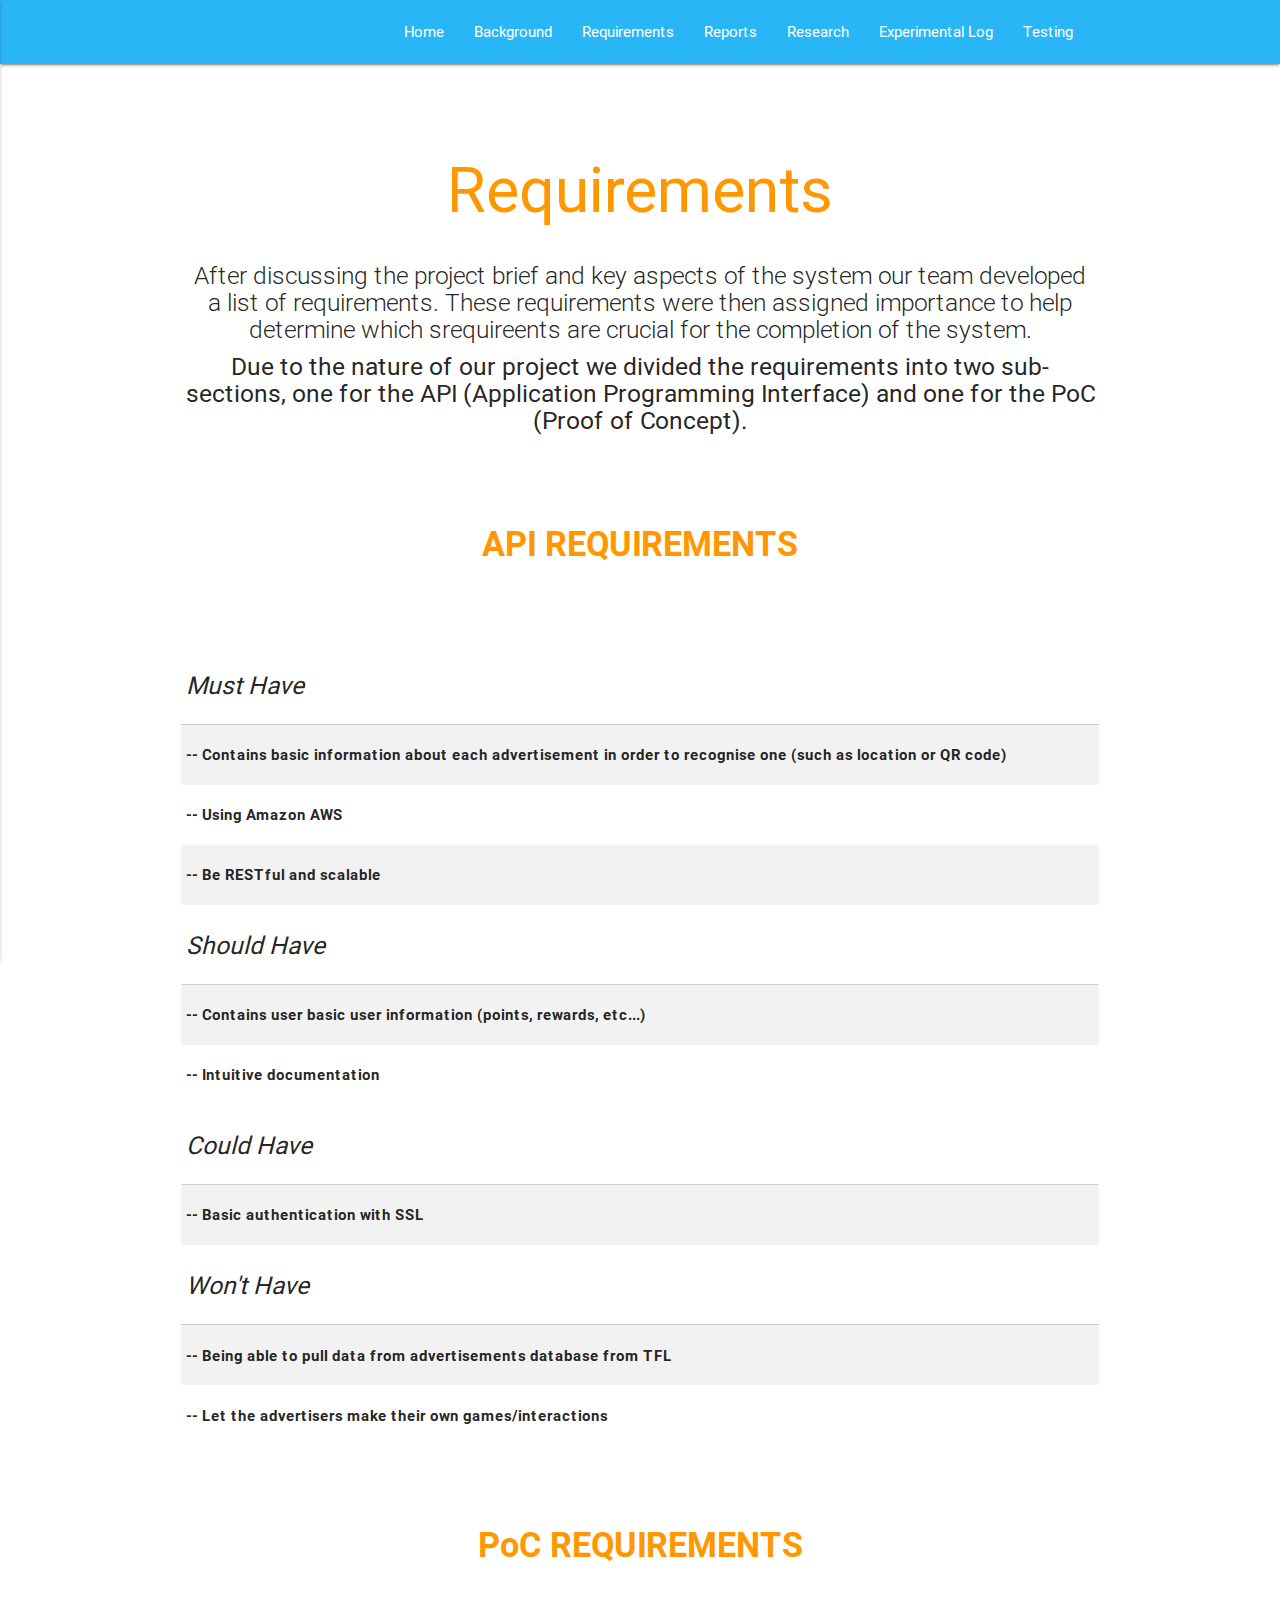
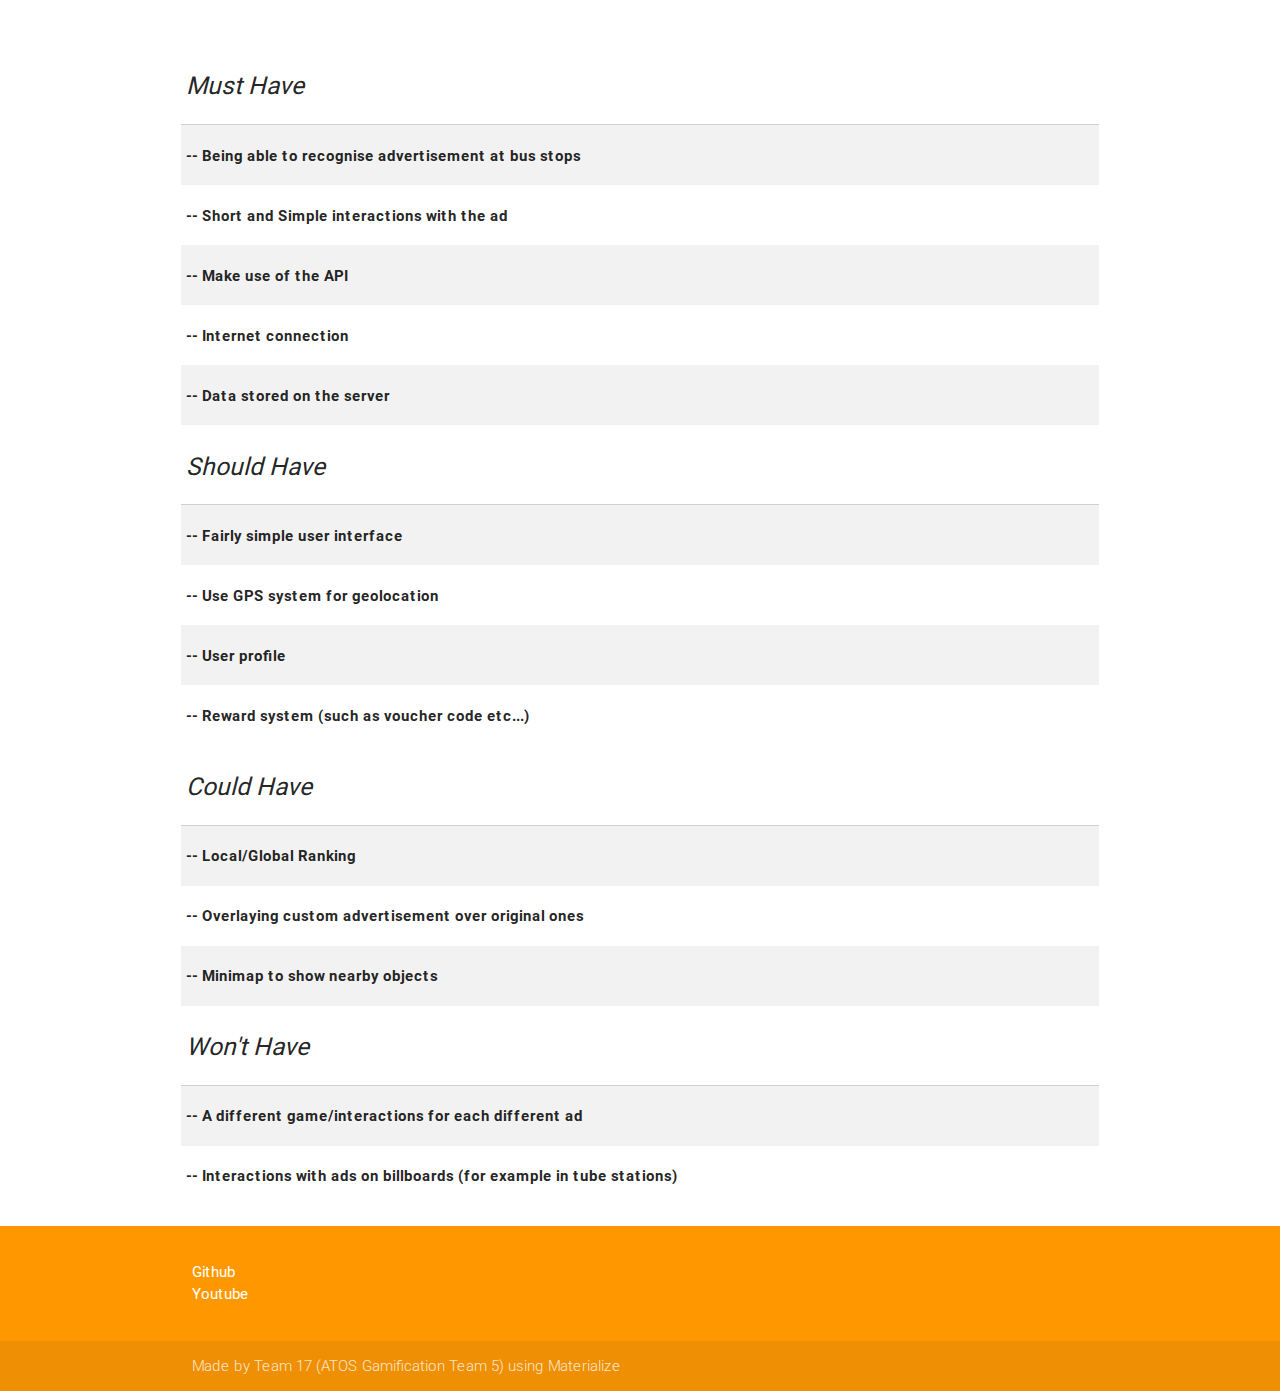
==== requirements.html @ 94d9b66a "First commit" ====
<!DOCTYPE html>
<html lang="en">
<head>
  <meta http-equiv="Content-Type" content="text/html; charset=UTF-8"/>
  <meta name="viewport" content="width=device-width, initial-scale=1, maximum-scale=1.0"/>
  <title>ATOS Gamification Project - Team 17</title>

  <!-- CSS  -->
  <link href="https://fonts.googleapis.com/icon?family=Material+Icons" rel="stylesheet">
  <link href="css/materialize.css" type="text/css" rel="stylesheet" media="screen,projection"/>
  <link href="css/style.css" type="text/css" rel="stylesheet" media="screen,projection"/>
</head>
<body>
  <nav class="light-blue lighten-1" role="navigation">
    <div class="nav-wrapper container"><a id="logo-container" href="#" class="brand-logo"></a>

      <ul class="right hide-on-med-and-down">
        <li><a href="testing.html">Testing</a></li>
      </ul>

      <ul id="nav-mobile" class="side-nav">
        <li><a href="testing.html">Testing</a></li>
      </ul>

      <ul class="right hide-on-med-and-down">
        <li><a href="log.html">Experimental Log</a></li>
      </ul>

      <ul id="nav-mobile" class="side-nav">
        <li><a href="log.html">Experimental Log</a></li>
      </ul>

      <ul class="right hide-on-med-and-down">
        <li><a href="research.html">Research</a></li>
      </ul>

      <ul id="nav-mobile" class="side-nav">
        <li><a href="research.html">Research</a></li>
      </ul>

       <ul class="right hide-on-med-and-down">
        <li><a href="reports.html">Reports</a></li>
      </ul>

      <ul id="nav-mobile" class="side-nav">
        <li><a href="reports.html">Reports</a></li>
      </ul>

      <ul class="right hide-on-med-and-down">
        <li><a href="requirements.html">Requirements</a></li>
      </ul>

      <ul id="nav-mobile" class="side-nav">
        <li><a href="requirements.html">Requirements</a></li>
      </ul>

      <ul class="right hide-on-med-and-down">
        <li><a href="background.html">Background</a></li>
      </ul>

      <ul id="nav-mobile" class="side-nav">
        <li><a href="background.html">Background</a></li>
      </ul>

       <ul class="right hide-on-med-and-down">
        <li><a href="index.html">Home</a></li>
      </ul>

      <ul id="nav-mobile" class="side-nav">
        <li><a href="index.html">Home</a></li>
      </ul>

      <a href="#" data-activates="nav-mobile" class="button-collapse"><i class="material-icons">menu</i></a>
    </div>
  </nav>


  <div class="section no-pad-bot" id="index-banner">
    <div class="container">
      <br><br>
      <h1 class="header center orange-text">Requirements</h1>
      <div class="row center">
        <h5 class="header col s12 light">After discussing the project brief and key aspects of the system our team developed a list of requirements. These requirements were then assigned importance to help determine which srequireents are crucial for the completion of the system.</h5>
        <br>
        <h5>Due to the nature of our project we divided the requirements into two sub-sections, one for the API (Application Programming Interface) and one for the PoC (Proof of Concept).</h5>
      </div>
      <br><br>


    <div class="row">
      <div class="col s12 header center orange-text"><span class="flow-text"><h4><b>API REQUIREMENTS</b></h4></span></div>
      <table class="striped">
        <thead>
          <tr>
              <th data-field="must"><h5><i>Must Have</i></h5></th>
          </tr>
        </thead>

        <tbody>

          <tr>
            <td><h6><b>-- Contains basic information about each advertisement in order to recognise one (such as location or QR code)</b></h6></td>
          </tr>
          <tr>
            <td><h6><b>-- Using Amazon AWS</b></h6></td>
          </tr>
          <tr>
            <td><h6><b>-- Be RESTful and scalable</b></h6></td>
          </tr>
         
        </tbody>
        
        <br><br>
        
        <thead>
          <tr>
              <th data-field="should"><h5><i>Should Have</i></h5></th>
          </tr>
        </thead>

        <tbody>

          <tr>
            <td><h6><b>-- Contains user basic user information (points, rewards, etc...)</b></h6></td>
          </tr>
          <tr>
            <td><h6><b>-- Intuitive documentation</b></h6></td>
          </tr>
         
        </tbody>

        <br><br>

        <thead>
          <tr>
              <th data-field="could"><h5><i>Could Have</i></h5></th>
          </tr>
        </thead>

        <tbody>

          <tr>
            <td><h6><b>-- Basic authentication with SSL</b></h6></td>
          </tr>
         
        </tbody>

        <br><br>

        <thead>
          <tr>
              <th data-field="wont"><h5><i>Won't Have</i></h5></th>
          </tr>
        </thead>

        <tbody>

          <tr>
            <td><h6><b>-- Being able to pull data from advertisements database from TFL</b></h6></td>
          </tr>
          <tr>
            <td><h6><b>-- Let the advertisers make their own games/interactions</b></h6></td>
          </tr>
         
        </tbody>

      </table>
    </div>


    <br><br>

    <div class="row">
      <div class="col s12 header center orange-text"><span class="flow-text"><h4><b>PoC REQUIREMENTS</b></h4></span></div>
      <table class="striped">
        <thead>
          <tr>
              <th data-field="must"><h5><i>Must Have</i></h5></th>
          </tr>
        </thead>

        <tbody>

          <tr>
            <td><h6><b>-- Being able to recognise advertisement at bus stops</b></h6></td>
          </tr>
          <tr>
            <td><h6><b>-- Short and Simple interactions with the ad</b></h6></td>
          </tr>
          <tr>
            <td><h6><b>-- Make use of the API</b></h6></td>
          </tr>
          <tr>
            <td><h6><b>-- Internet connection</b></h6></td>
          </tr>
          <tr>
            <td><h6><b>-- Data stored on the server</b></h6></td>
          </tr>
         
        </tbody>
        
        <br><br>
        
        <thead>
          <tr>
              <th data-field="should"><h5><i>Should Have</i></h5></th>
          </tr>
        </thead>

        <tbody>

          <tr>
            <td><h6><b>-- Fairly simple user interface</b></h6></td>
          </tr>
          <tr>
            <td><h6><b>-- Use GPS system for geolocation</b></h6></td>
          </tr>
          <tr>
            <td><h6><b>-- User profile</b></h6></td>
          </tr>
          <tr>
            <td><h6><b>-- Reward system (such as voucher code etc...)</b></h6></td>
          </tr>
         
        </tbody>

        <br><br>

        <thead>
          <tr>
              <th data-field="could"><h5><i>Could Have</i></h5></th>
          </tr>
        </thead>

        <tbody>

          <tr>
            <td><h6><b>-- Local/Global Ranking</b></h6></td>
          </tr>
          <tr>
            <td><h6><b>-- Overlaying custom advertisement over original ones</b></h6></td>
          </tr>
          <tr>
            <td><h6><b>-- Minimap to show nearby objects</b></h6></td>
          </tr>
         
        </tbody>

        <br><br>

        <thead>
          <tr>
              <th data-field="wont"><h5><i>Won't Have</i></h5></th>
          </tr>
        </thead>

        <tbody>

          <tr>
            <td><h6><b>-- A different game/interactions for each different ad</b></h6></td>
          </tr>
          <tr>
            <td><h6><b>-- Interactions with ads on billboards (for example in tube stations)</b></h6></td>
          </tr>
         
        </tbody>

      </table>
    </div>

    </div>
  </div>

 
 <footer class="page-footer orange">
    <div class="container">
      <div class="row">
        <div class="col l3 s12">
          <ul>
            <li><a class="white-text" href="https://github.com/justinrol/ATOS-Gamification.git">Github</a></li>
            <li><a class="white-text" href="https://www.youtube.com/channel/UCresXhI6er-6QvVIx_49cLQ">Youtube</a></li>
          </ul>
        </div>
      </div>
    </div>
    <div class="footer-copyright">
      <div class="container">
      Made by Team 17 (ATOS Gamification Team 5) using Materialize
      </div>
    </div>
  </footer>


  <!--  Scripts-->
  <script src="https://code.jquery.com/jquery-2.1.1.min.js"></script>
  <script src="js/materialize.js"></script>
  <script src="js/init.js"></script>

  </body>
</html>
---- css/style.css ----
.icon-block {
  padding: 0 15px;
}
.icon-block .material-icons {
	font-size: inherit;
}
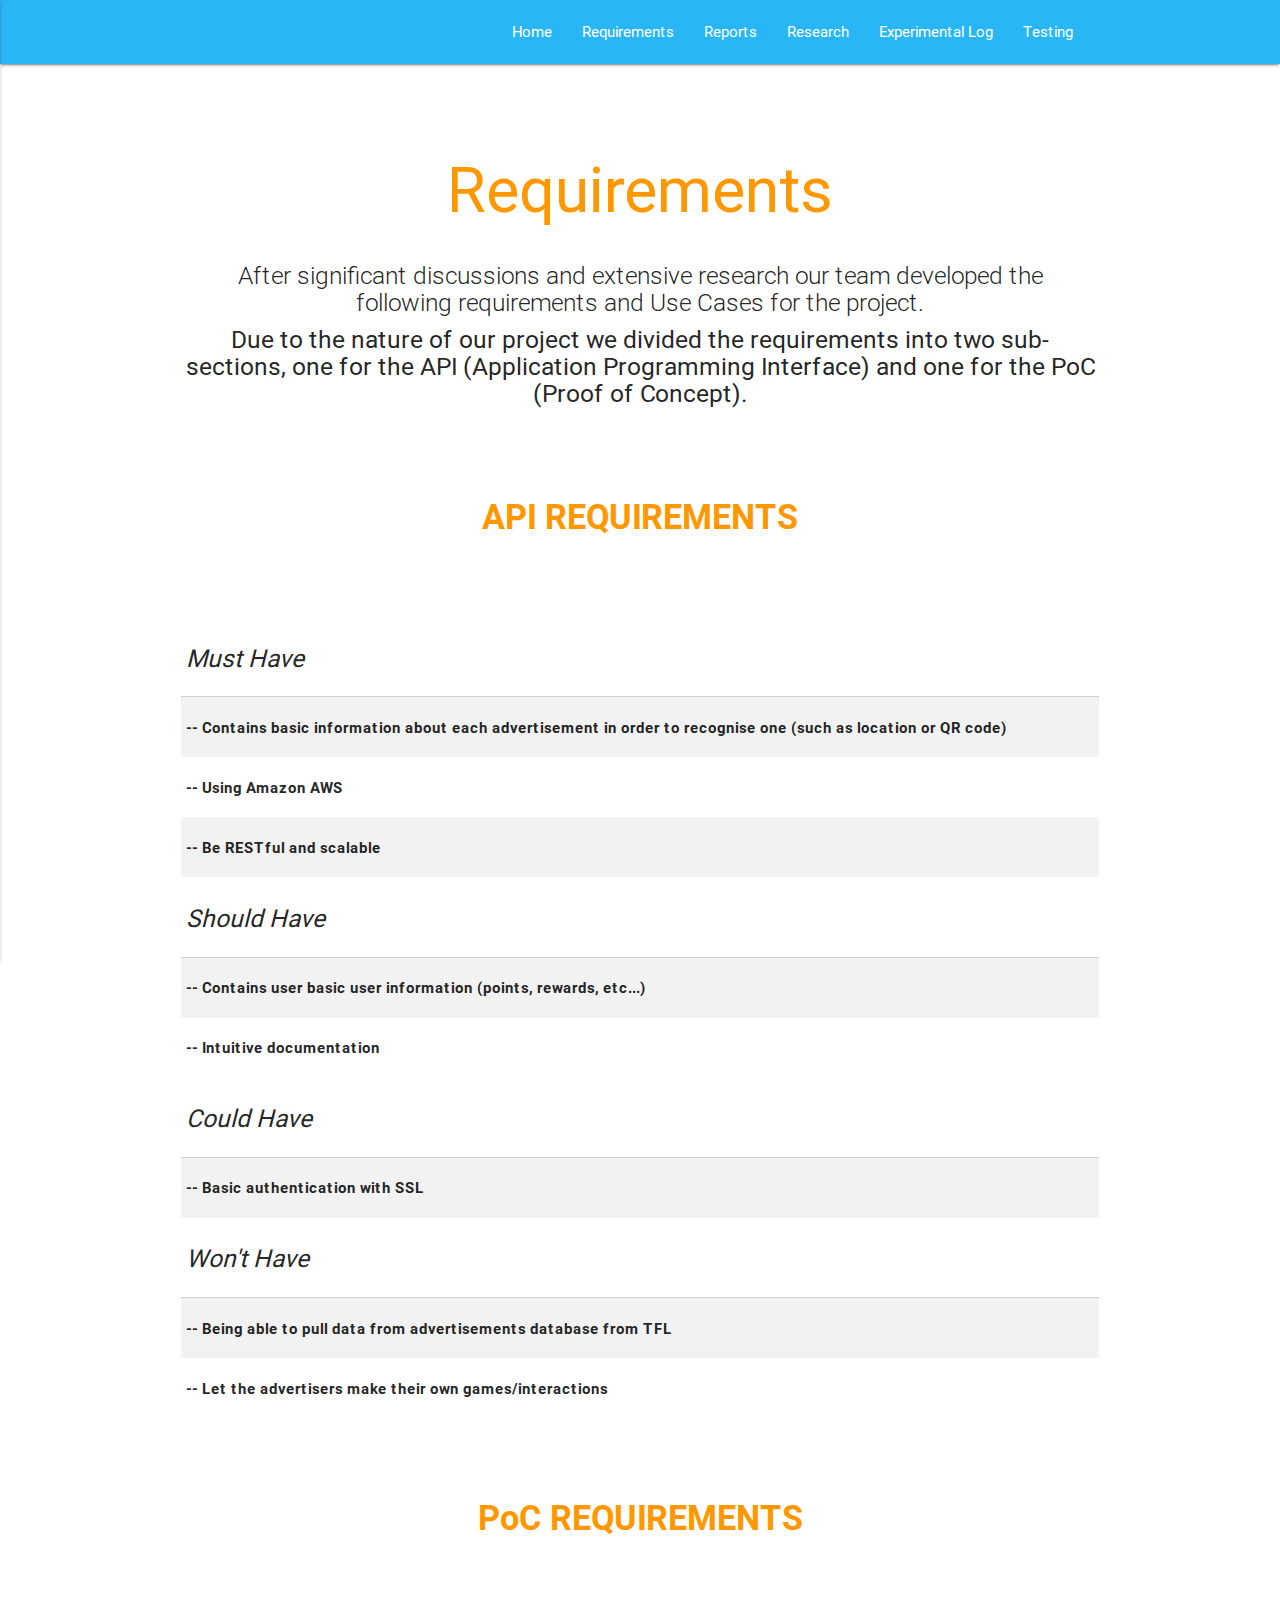
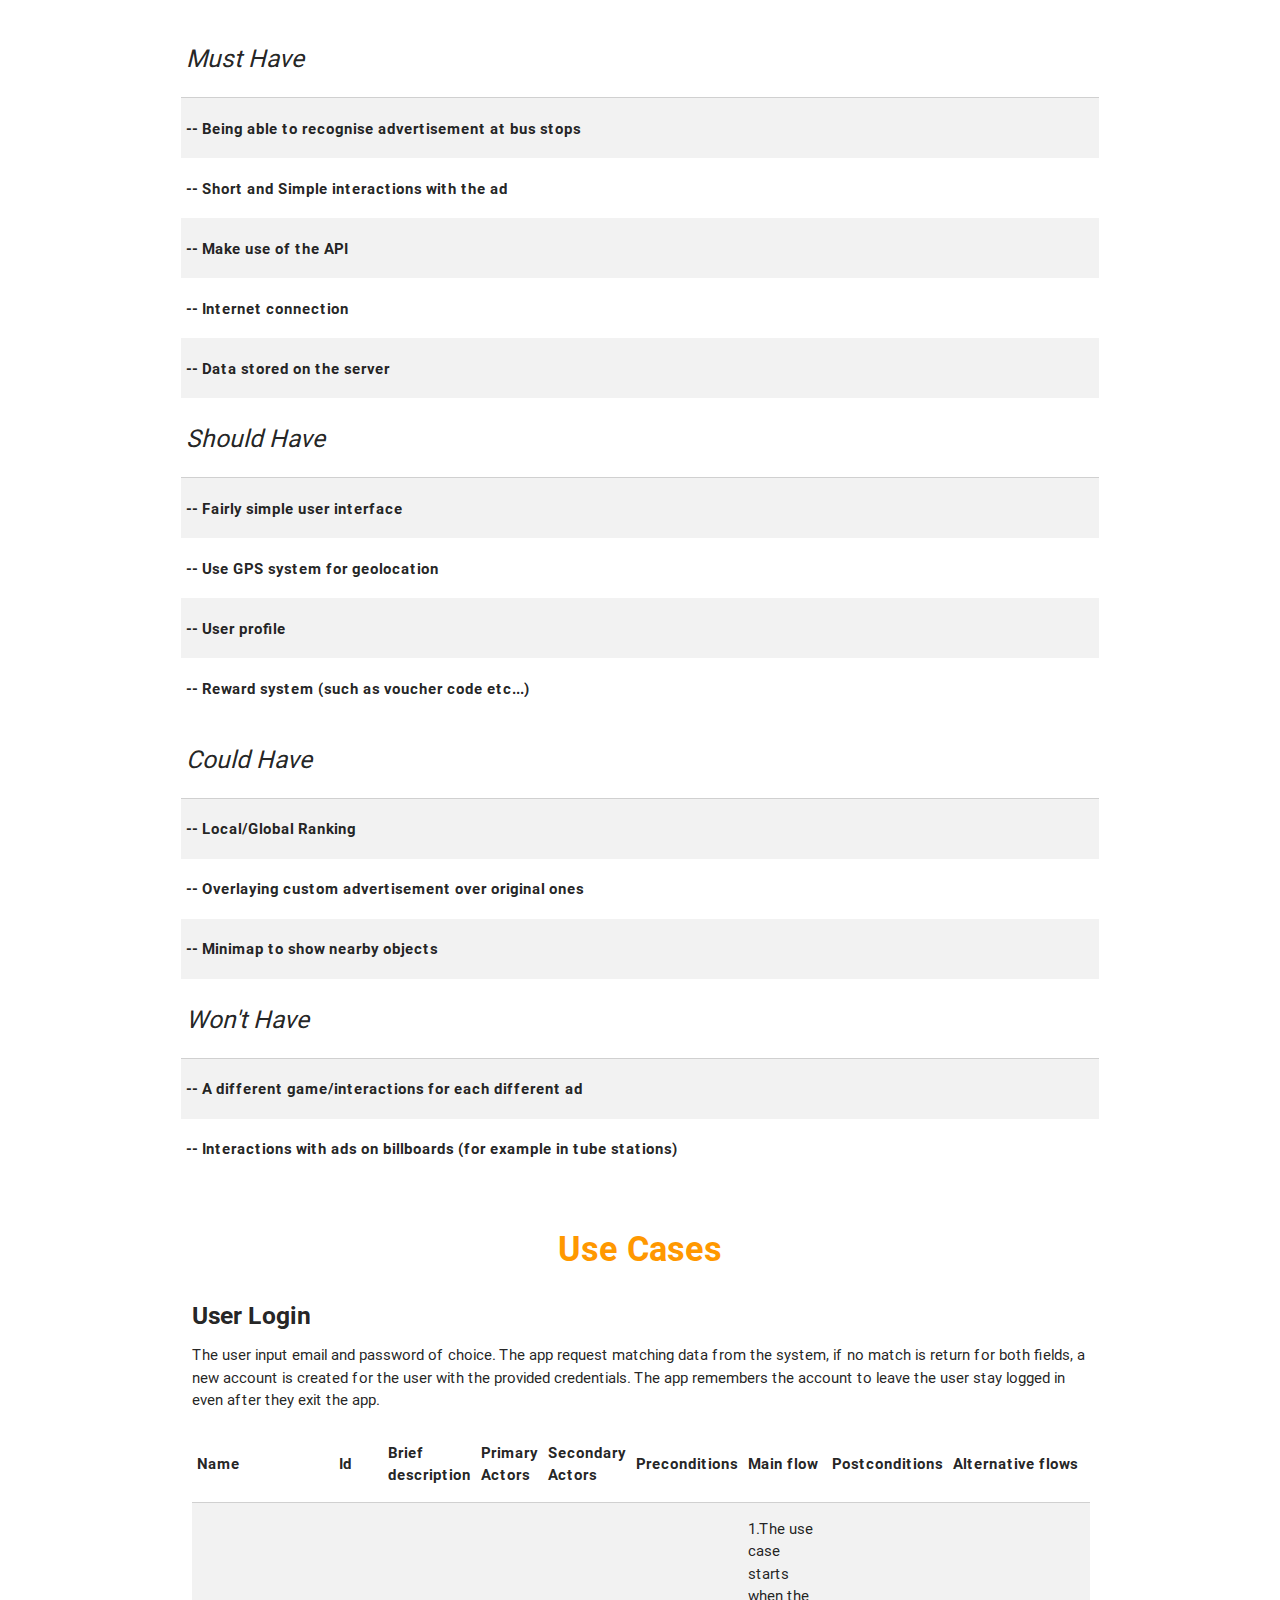
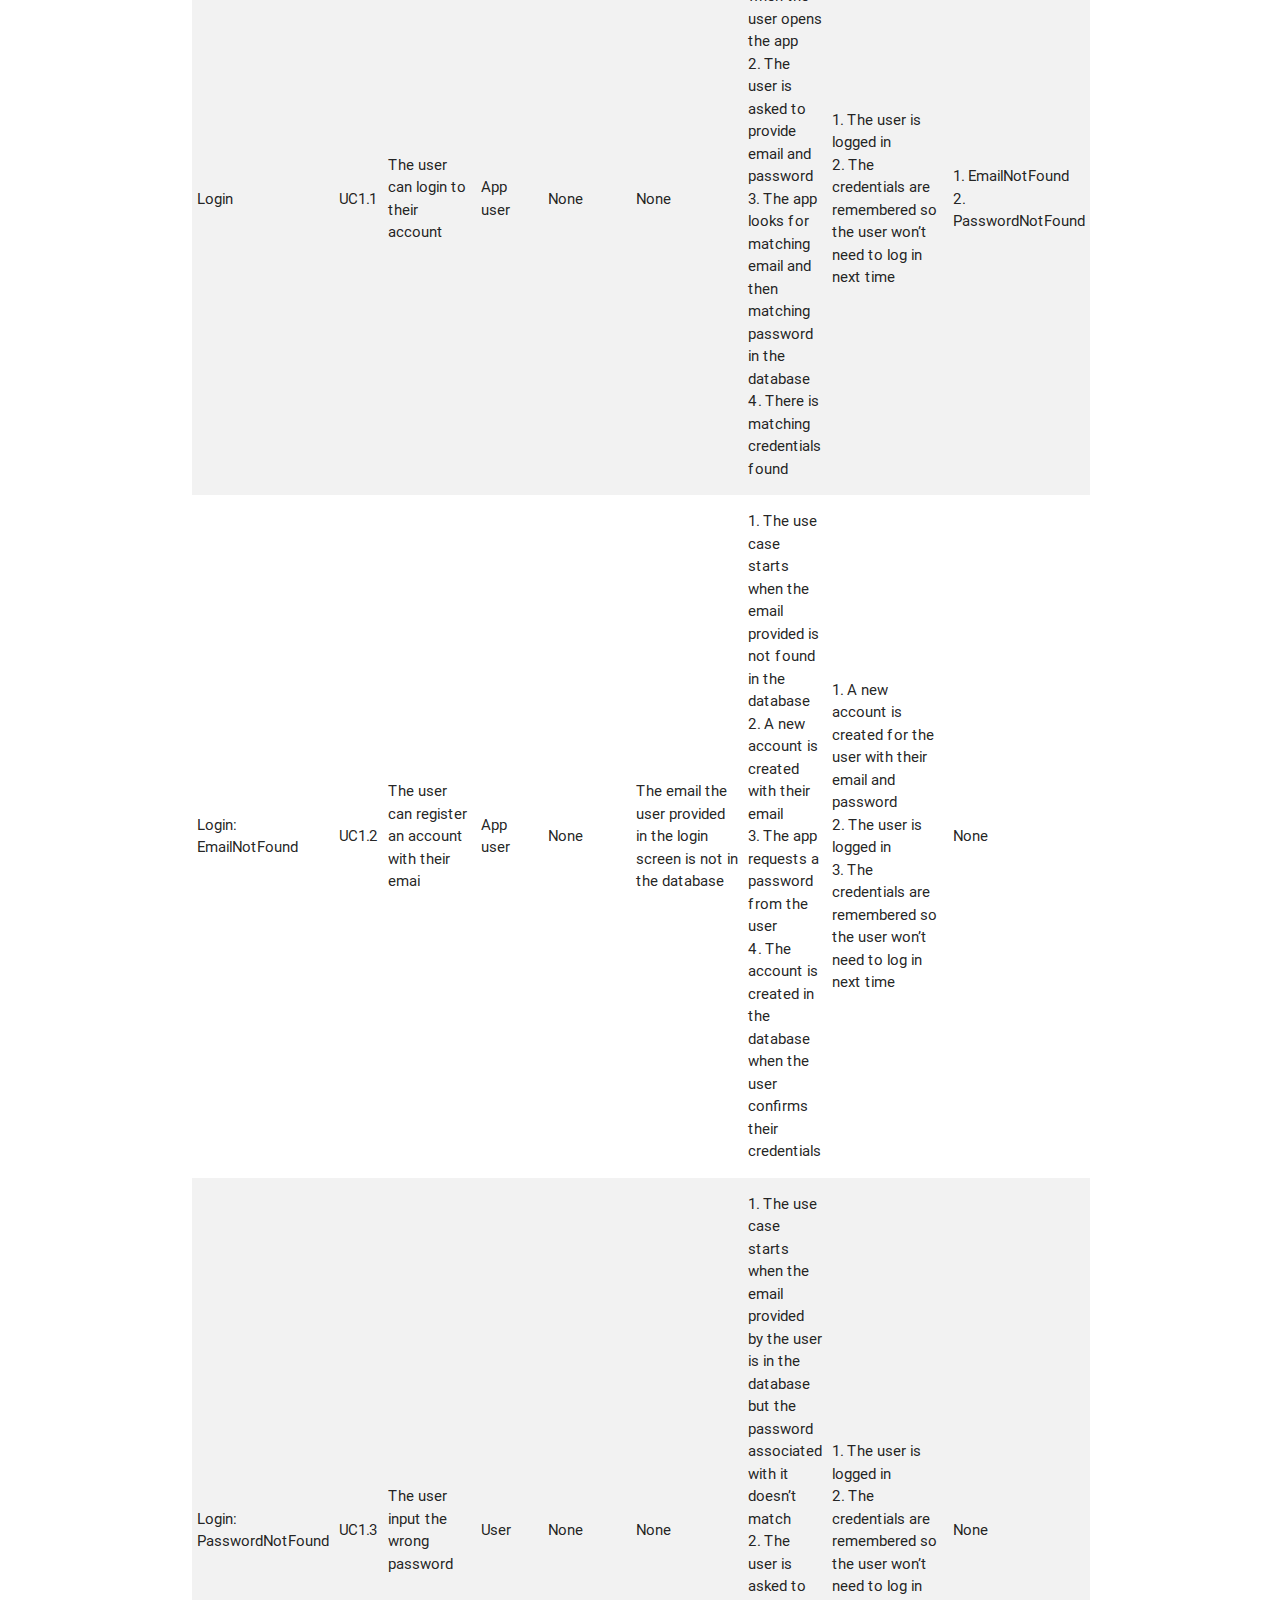
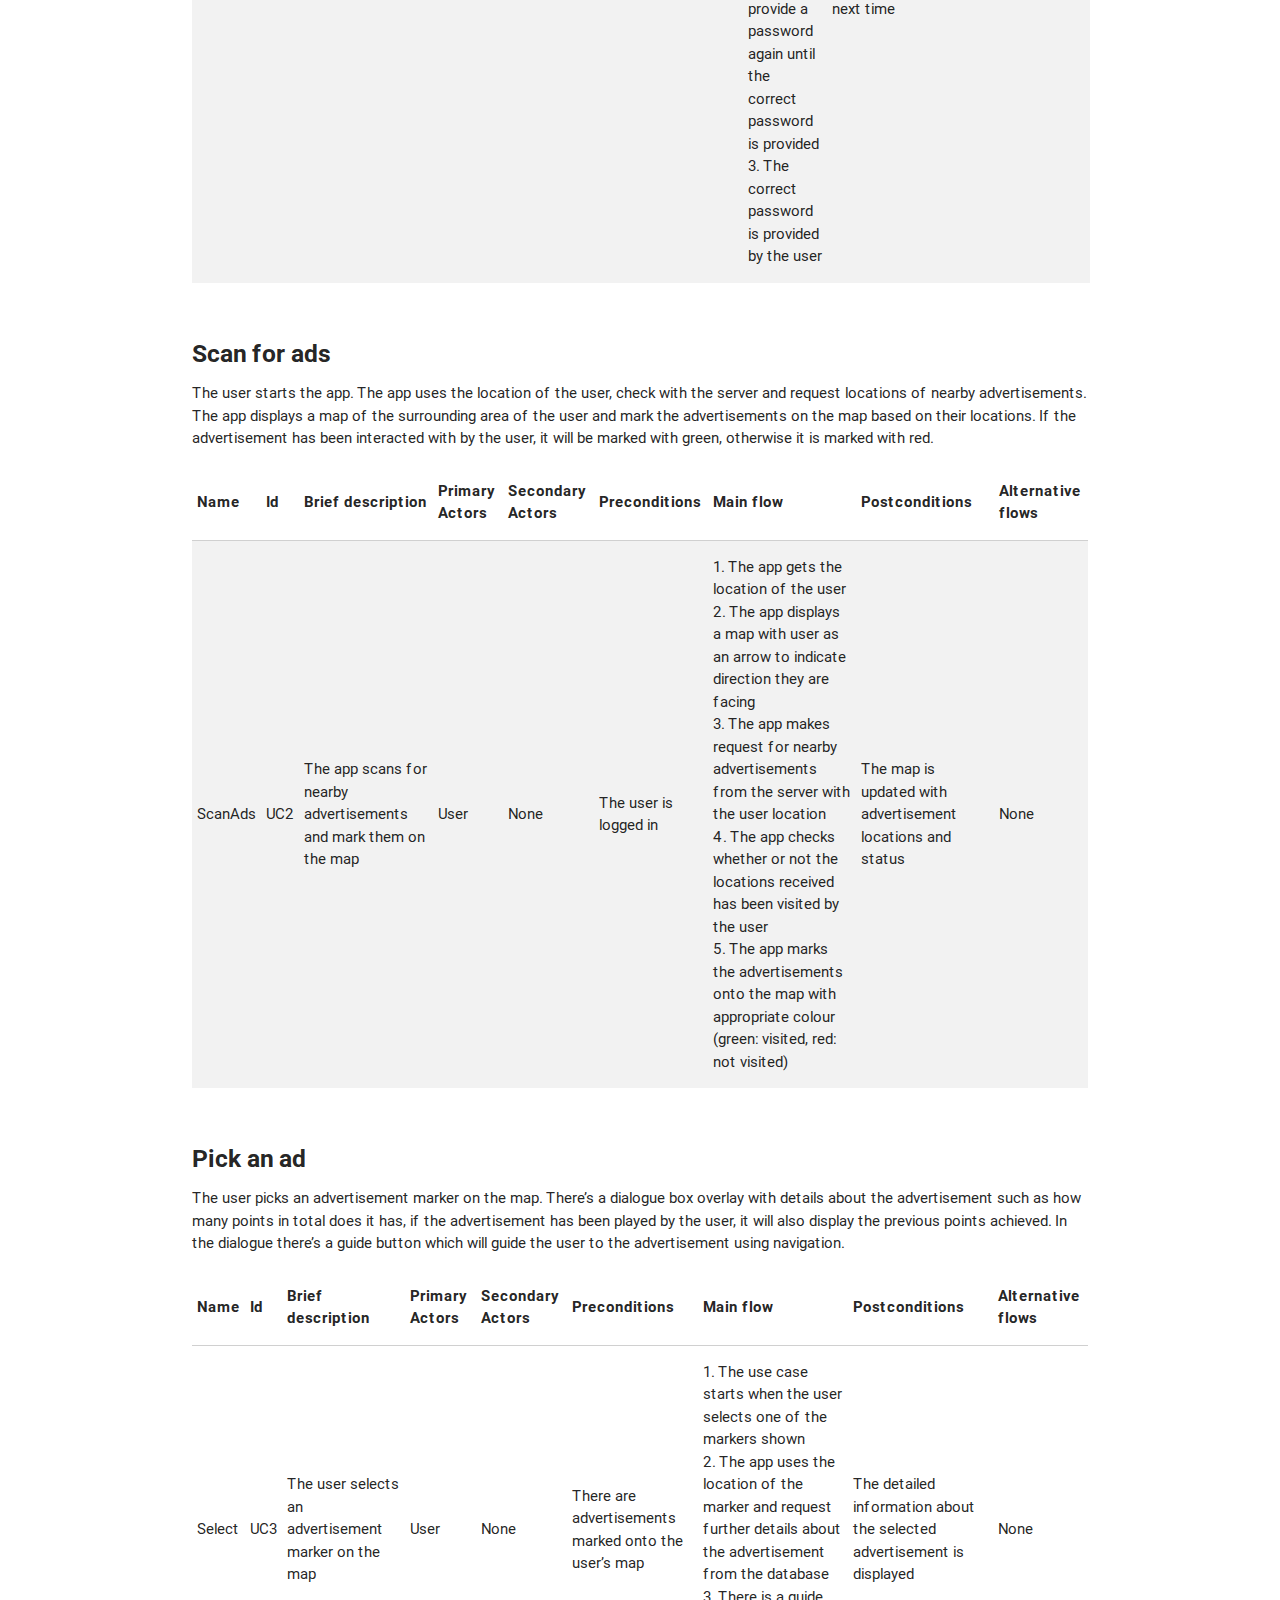
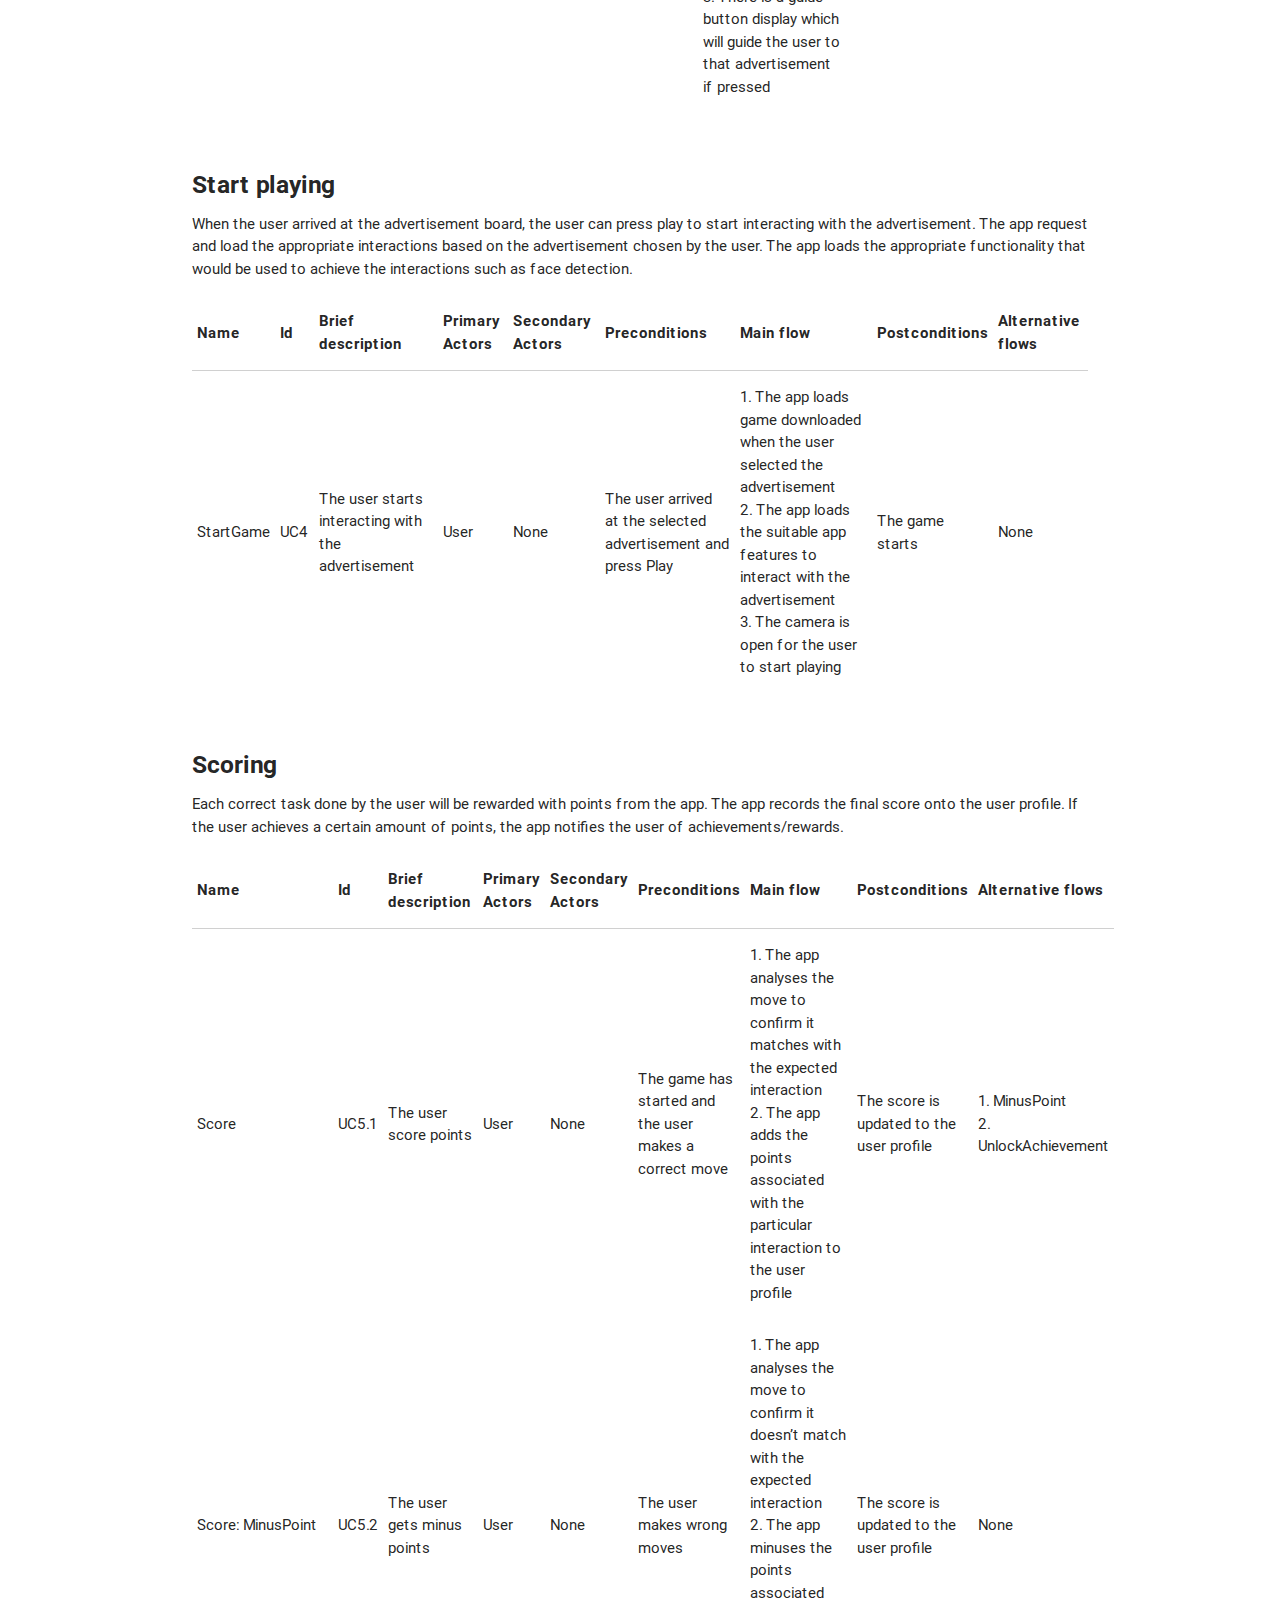
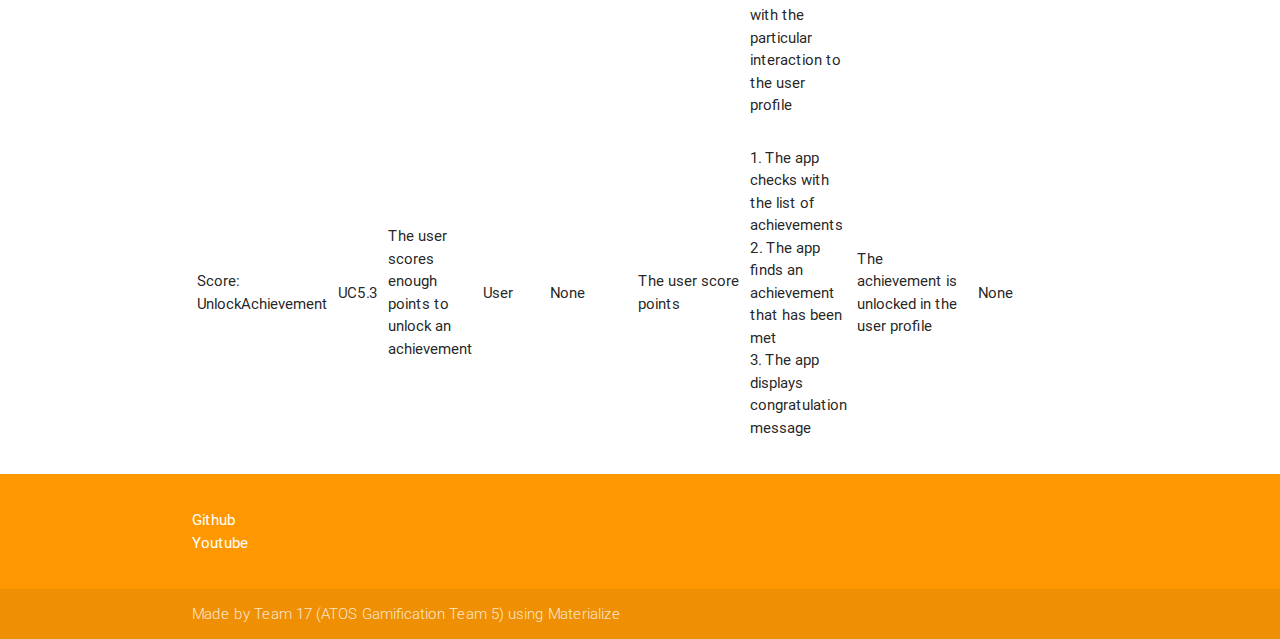
==== commit 3fcc8ca7: "First commit" ====
--- a/requirements.html
+++ b/requirements.html
@@ -54,14 +54,6 @@
         <li><a href="requirements.html">Requirements</a></li>
       </ul>
 
-      <ul class="right hide-on-med-and-down">
-        <li><a href="background.html">Background</a></li>
-      </ul>
-
-      <ul id="nav-mobile" class="side-nav">
-        <li><a href="background.html">Background</a></li>
-      </ul>
-
        <ul class="right hide-on-med-and-down">
         <li><a href="index.html">Home</a></li>
       </ul>
@@ -80,8 +72,8 @@
       <br><br>
       <h1 class="header center orange-text">Requirements</h1>
       <div class="row center">
-        <h5 class="header col s12 light">After discussing the project brief and key aspects of the system our team developed a list of requirements. These requirements were then assigned importance to help determine which srequireents are crucial for the completion of the system.</h5>
-        <br>
+        <h5 class="header col s12 light">After significant discussions and extensive research our team developed the following requirements and Use Cases for the project.</h5>
+        <br><br>
         <h5>Due to the nature of our project we divided the requirements into two sub-sections, one for the API (Application Programming Interface) and one for the PoC (Proof of Concept).</h5>
       </div>
       <br><br>
@@ -267,9 +259,247 @@
 
       </table>
     </div>
-
-    </div>
   </div>
+</div>
+
+<div class="section no-pad-bot" id="index-banner">
+  <div class="container">
+
+    <div class="row">
+      <div class="col s12 header center orange-text"><span class="flow-text"><h4><b>Use Cases</b></h4></span></div>
+
+    </div>
+    <h5><b>User Login</b></h5>
+    <p>The user input email and password of choice. The app request matching data from the system, if no match is return for both fields, a new account is created for the user with the provided credentials. The app remembers the account to leave the user stay logged in even after they exit the app.</P>
+
+      <table class="striped">
+        <thead>
+          <tr>
+            <th data-field="name">Name</th>
+            <th data-field="id">Id</th>
+            <th data-field="description">Brief description</th>
+            <th data-field="actor1">Primary Actors</th>
+            <th data-field="actor2">Secondary Actors</th>
+            <th data-field="precon">Preconditions</th>
+            <th data-field="mainflow">Main flow</th>
+            <th data-field="postcon">Postconditions</th>
+            <th data-field="altflow">Alternative flows</th>
+          </tr>
+        </thead>
+
+        <tbody>
+          
+          <tr>
+            <td>Login</td>
+            <td>UC1.1</td>
+            <td>The user can login to their account</td>
+            <td>App user</td>
+            <td>None</td>
+            <td>None</td>
+            <td>1.The use case starts when the user opens the app <br>2. The user is asked to provide email and password<br>3. The app looks for matching email and then matching password in the database<br>4. There is matching credentials found</td>
+            <td>1. The user is logged in<br>2. The credentials are remembered so the user won’t need to log in next time</td>
+            <td>1. EmailNotFound<br>2. PasswordNotFound</td>
+          </tr>
+          
+          <tr>
+            <td>Login: EmailNotFound</td>
+            <td>UC1.2</td>
+            <td>The user can register an account with their emai</td>
+            <td>App user</td>
+            <td>None</td>
+            <td>The email the user provided in the login screen is not in the database</td>
+            <td>1. The use case starts when the email provided is not found in the database<br>2. A new account is created with their email<br>3. The app requests a password from the user<br>4. The account is created in the database when the user confirms their credentials</td>
+            <td>1. A new account is created for the user with their email and password<br>2. The user is logged in<br>3. The credentials are remembered so the user won’t need to log in next time</td>
+            <td>None</td>
+          </tr>
+          
+          <tr>
+            <td>Login: PasswordNotFound</td>
+            <td>UC1.3</td>
+            <td>The user input the wrong password</td>
+            <td>User</td>
+            <td>None</td>
+            <td>None</td>
+            <td>1. The use case starts when the email provided by the user is in the database but the password associated with it doesn’t match<br>2. The user is asked to provide a password again until the correct password is provided<br>3. The correct password is provided by the user</td>
+            <td>1. The user is logged in<br>2. The credentials are remembered so the user won’t need to log in next time</td>
+            <td>None</td>
+          </tr>
+          </tbody>
+        </table>
+
+<br><br>
+
+        <h5><b>Scan for ads</b></h5>
+          <p>The user starts the app. The app uses the location of the user, check with the server and request locations of nearby advertisements. The app displays a map of the surrounding area of the user and mark the advertisements on the map based on their locations. If the advertisement has been interacted with by the user, it will be marked with green, otherwise it is marked with red.</P>
+
+        <table class="striped">
+        <thead>
+          <tr>
+            <th data-field="name">Name</th>
+            <th data-field="id">Id</th>
+            <th data-field="description">Brief description</th>
+            <th data-field="actor1">Primary Actors</th>
+            <th data-field="actor2">Secondary Actors</th>
+            <th data-field="precon">Preconditions</th>
+            <th data-field="mainflow">Main flow</th>
+            <th data-field="postcon">Postconditions</th>
+            <th data-field="altflow">Alternative flows</th>
+          </tr>
+        </thead>
+
+        <tbody>
+
+           <tr>
+            <td>ScanAds</td>
+            <td>UC2</td>
+            <td>The app scans for nearby advertisements and mark them on the map</td>
+            <td>User</td>
+            <td>None</td>
+            <td>The user is logged in</td>
+            <td>1. The app gets the location of the user<br>2. The app displays a map with user as an arrow to indicate direction they are facing<br>3. The app makes request for nearby advertisements from the server with the user location<br>4. The app checks whether or not the locations received has been visited by the user<br>5. The app marks the advertisements onto the map with appropriate colour (green: visited, red: not visited)</td>
+            <td>The map is updated with advertisement locations and status</td>
+            <td>None</td>
+          </tr>
+
+        </tbody>
+      </table>
+
+
+<br><br>
+
+        <h5><b>Pick an ad</b></h5>
+          <p>The user picks an advertisement marker on the map. There’s a dialogue box overlay with details about the advertisement such as how many points in total does it has, if the advertisement has been played by the user, it will also display the previous points achieved. In the dialogue there’s a guide button which will guide the user to the advertisement using navigation.</P>
+
+      <table>
+        <thead>
+          <tr>
+            <th data-field="name">Name</th>
+            <th data-field="id">Id</th>
+            <th data-field="description">Brief description</th>
+            <th data-field="actor1">Primary Actors</th>
+            <th data-field="actor2">Secondary Actors</th>
+            <th data-field="precon">Preconditions</th>
+            <th data-field="mainflow">Main flow</th>
+            <th data-field="postcon">Postconditions</th>
+            <th data-field="altflow">Alternative flows</th>
+          </tr>
+        </thead>
+
+        <tbody>
+
+          <tr>
+            <td>Select</td>
+            <td>UC3</td>
+            <td>The user selects an advertisement marker on the map</td>
+            <td>User</td>
+            <td>None</td>
+            <td>There are advertisements marked onto the user’s map</td>
+            <td>1. The use case starts when the user selects one of the markers shown<br>2. The app uses the location of the marker and request further details about the advertisement from the database<br>3. There is a guide button display which will guide the user to that advertisement if pressed</td>
+            <td>The detailed information about the selected advertisement is displayed</td>
+            <td>None</td>
+          </tr>
+          
+          </tbody>
+        </table>
+
+<br><br>
+
+        <h5><b>Start playing</b></h5>
+          <p>When the user arrived at the advertisement board, the user can press play to start interacting with the advertisement. The app request and load the appropriate interactions based on the advertisement chosen by the user. The app loads the appropriate functionality that would be used to achieve the interactions such as face detection.</P>
+            <table>
+              <thead>
+                 <tr>
+            <th data-field="name">Name</th>
+            <th data-field="id">Id</th>
+            <th data-field="description">Brief description</th>
+            <th data-field="actor1">Primary Actors</th>
+            <th data-field="actor2">Secondary Actors</th>
+            <th data-field="precon">Preconditions</th>
+            <th data-field="mainflow">Main flow</th>
+            <th data-field="postcon">Postconditions</th>
+            <th data-field="altflow">Alternative flows</th>
+          </tr>
+              </thead>
+              
+              <tbody>
+
+          <tr>
+            <td>StartGame</td>
+            <td>UC4</td>
+            <td>The user starts interacting with the advertisement</td>
+            <td>User</td>
+            <td>None</td>
+            <td>The user arrived at the selected advertisement and press Play</td>
+            <td>1. The app loads game downloaded when the user selected the advertisement<br>2. The app loads the suitable app features to interact with the advertisement<br>3. The camera is open for the user to start playing</td>
+            <td>The game starts</td>
+            <td>None</td>
+          </tr>
+          </tbody>
+        </table>
+
+<br><br>
+
+        <h5><b>Scoring</b></h5>
+          <p>Each correct task done by the user will be rewarded with points from the app. The app records the final score onto the user profile. If the user achieves a certain amount of points, the app notifies the user of achievements/rewards.</P>
+            <table>
+              <thead>
+                 <tr>
+            <th data-field="name">Name</th>
+            <th data-field="id">Id</th>
+            <th data-field="description">Brief description</th>
+            <th data-field="actor1">Primary Actors</th>
+            <th data-field="actor2">Secondary Actors</th>
+            <th data-field="precon">Preconditions</th>
+            <th data-field="mainflow">Main flow</th>
+            <th data-field="postcon">Postconditions</th>
+            <th data-field="altflow">Alternative flows</th>
+          </tr>
+              </thead>
+              
+              <tbody>
+
+          <tr>
+            <td>Score</td>
+            <td>UC5.1</td>
+            <td>The user score points</td>
+            <td>User</td>
+            <td>None</td>
+            <td>The game has started and the user makes a correct move</td>
+            <td>1. The app analyses the move to confirm it matches with the expected interaction<br>2. The app adds the points associated with the particular interaction to the user profile</td>
+            <td>The score is updated to the user profile</td>
+            <td>1. MinusPoint<br>2. UnlockAchievement</td>
+          </tr>
+          
+          <tr>
+            <td>Score: MinusPoint</td>
+            <td>UC5.2</td>
+            <td>The user gets minus points</td>
+            <td>User</td>
+            <td>None</td>
+            <td>The user makes wrong moves</td>
+            <td>1. The app analyses the move to confirm it doesn’t match with the expected interaction<br>2. The app minuses the points associated with the particular interaction to the user profile</td>
+            <td>The score is updated to the user profile</td>
+            <td>None</td>
+          </tr>
+          
+          <tr>
+            <td>Score: UnlockAchievement</td>
+            <td>UC5.3</td>
+            <td>The user scores enough points to unlock an achievement</td>
+            <td>User</td>
+            <td>None</td>
+            <td>The user score points</td>
+            <td>1. The app checks with the list of achievements<br>2. The app finds an achievement that has been met<br>3. The app displays congratulation message</td>
+            <td>The achievement is unlocked in the user profile</td>
+            <td>None</td>
+          </tr>
+
+        </tbody>
+      </table>
+    </div>
+  </div>
+</div>
+
 
  
  <footer class="page-footer orange">
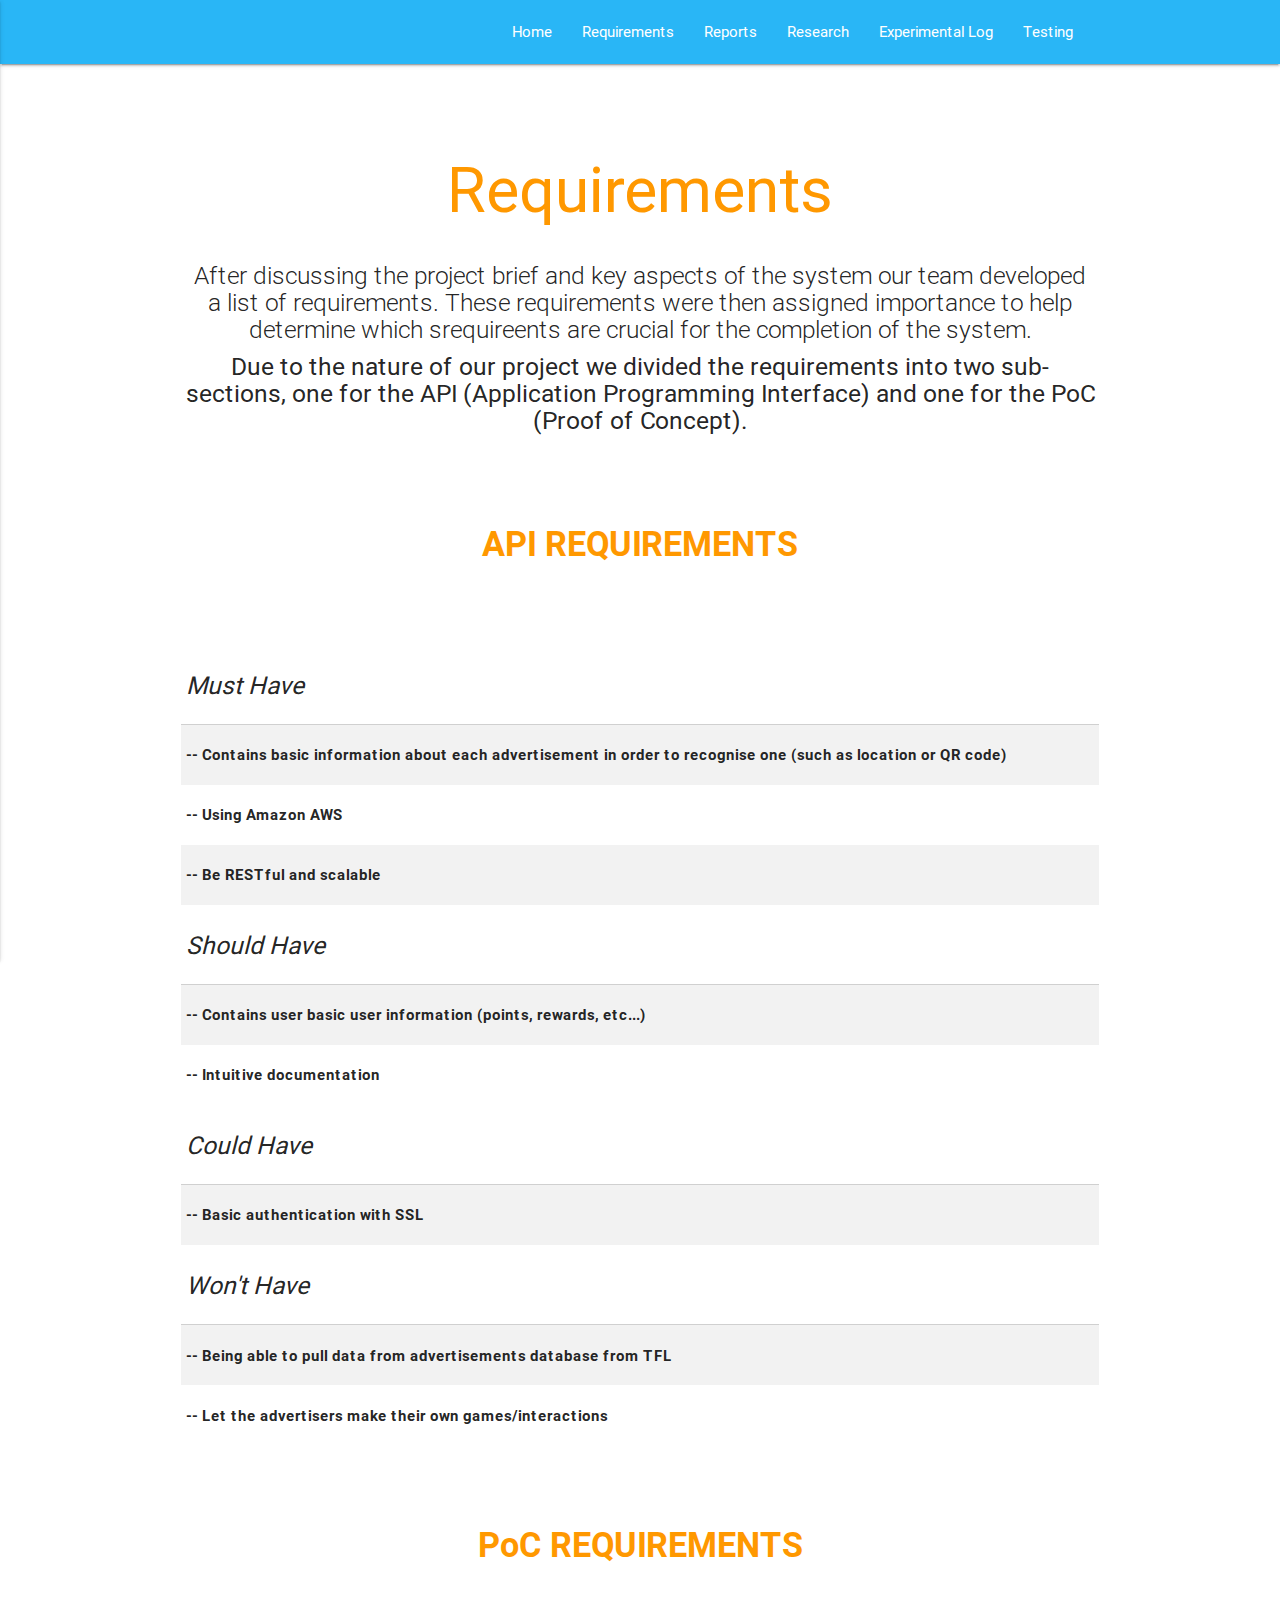
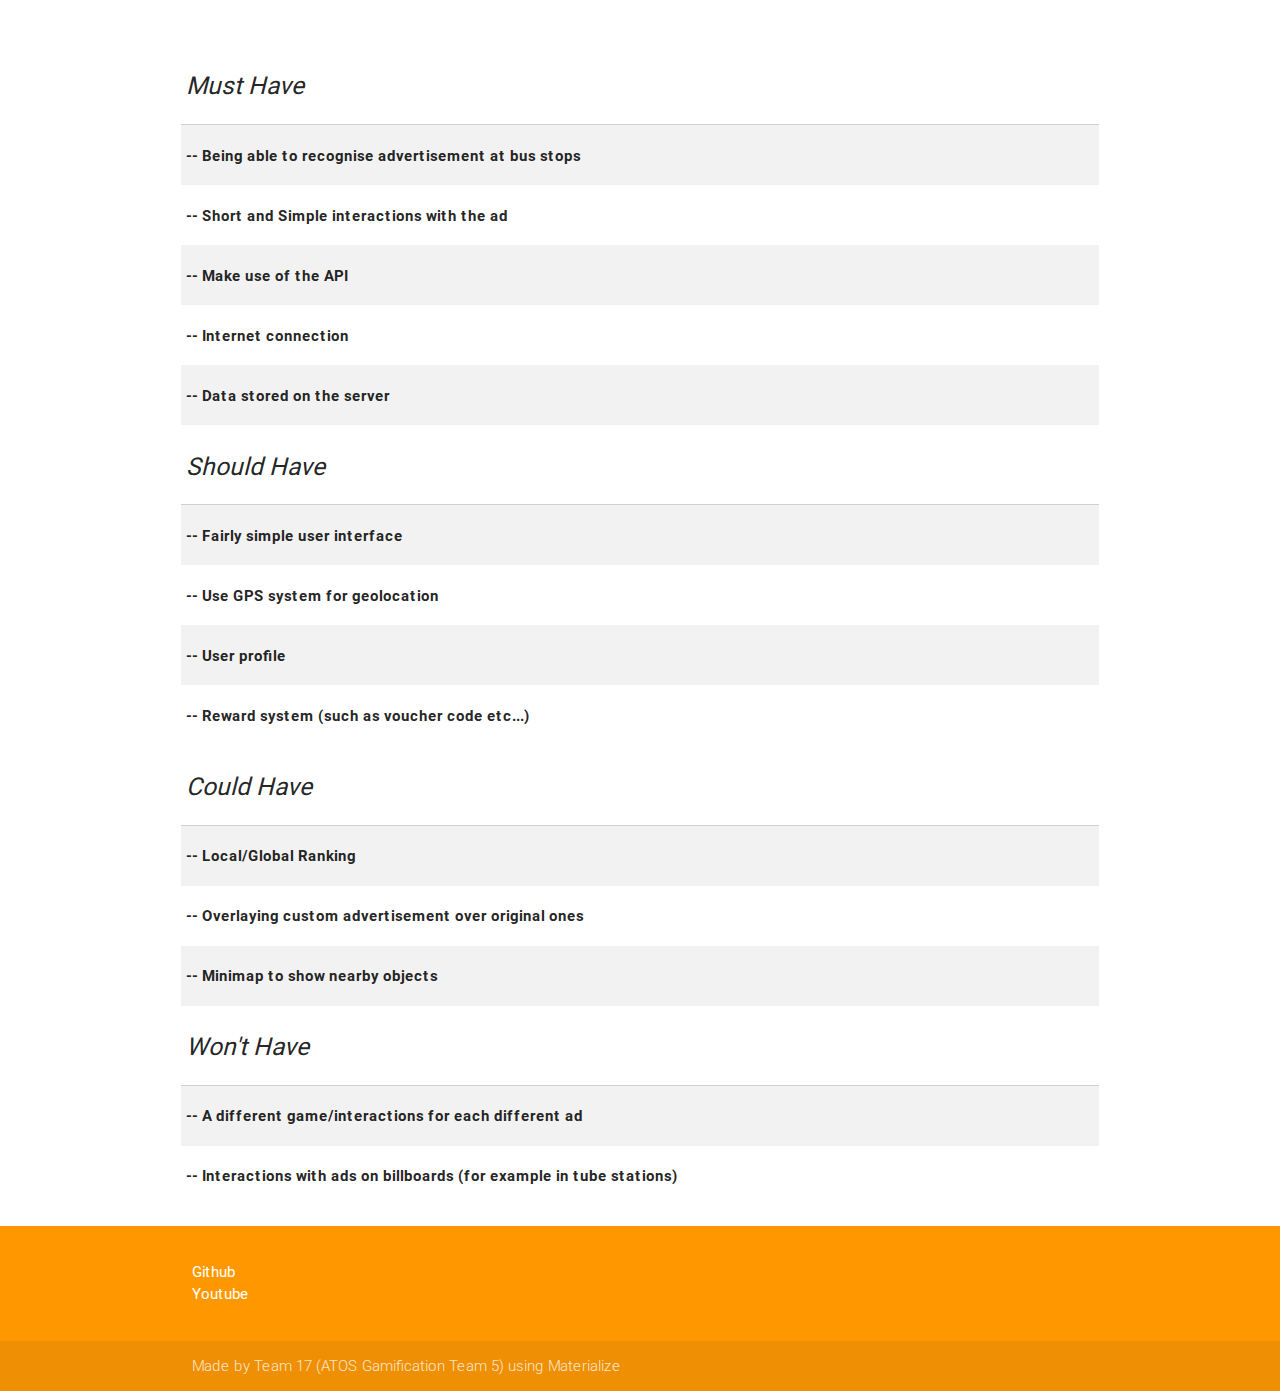
==== commit 52b6f2cd: "merge resolve" ====
--- a/requirements.html
+++ b/requirements.html
@@ -72,8 +72,8 @@
       <br><br>
       <h1 class="header center orange-text">Requirements</h1>
       <div class="row center">
-        <h5 class="header col s12 light">After significant discussions and extensive research our team developed the following requirements and Use Cases for the project.</h5>
-        <br><br>
+        <h5 class="header col s12 light">After discussing the project brief and key aspects of the system our team developed a list of requirements. These requirements were then assigned importance to help determine which srequireents are crucial for the completion of the system.</h5>
+        <br>
         <h5>Due to the nature of our project we divided the requirements into two sub-sections, one for the API (Application Programming Interface) and one for the PoC (Proof of Concept).</h5>
       </div>
       <br><br>
@@ -259,247 +259,9 @@
 
       </table>
     </div>
+
+    </div>
   </div>
-</div>
-
-<div class="section no-pad-bot" id="index-banner">
-  <div class="container">
-
-    <div class="row">
-      <div class="col s12 header center orange-text"><span class="flow-text"><h4><b>Use Cases</b></h4></span></div>
-
-    </div>
-    <h5><b>User Login</b></h5>
-    <p>The user input email and password of choice. The app request matching data from the system, if no match is return for both fields, a new account is created for the user with the provided credentials. The app remembers the account to leave the user stay logged in even after they exit the app.</P>
-
-      <table class="striped">
-        <thead>
-          <tr>
-            <th data-field="name">Name</th>
-            <th data-field="id">Id</th>
-            <th data-field="description">Brief description</th>
-            <th data-field="actor1">Primary Actors</th>
-            <th data-field="actor2">Secondary Actors</th>
-            <th data-field="precon">Preconditions</th>
-            <th data-field="mainflow">Main flow</th>
-            <th data-field="postcon">Postconditions</th>
-            <th data-field="altflow">Alternative flows</th>
-          </tr>
-        </thead>
-
-        <tbody>
-          
-          <tr>
-            <td>Login</td>
-            <td>UC1.1</td>
-            <td>The user can login to their account</td>
-            <td>App user</td>
-            <td>None</td>
-            <td>None</td>
-            <td>1.The use case starts when the user opens the app <br>2. The user is asked to provide email and password<br>3. The app looks for matching email and then matching password in the database<br>4. There is matching credentials found</td>
-            <td>1. The user is logged in<br>2. The credentials are remembered so the user won’t need to log in next time</td>
-            <td>1. EmailNotFound<br>2. PasswordNotFound</td>
-          </tr>
-          
-          <tr>
-            <td>Login: EmailNotFound</td>
-            <td>UC1.2</td>
-            <td>The user can register an account with their emai</td>
-            <td>App user</td>
-            <td>None</td>
-            <td>The email the user provided in the login screen is not in the database</td>
-            <td>1. The use case starts when the email provided is not found in the database<br>2. A new account is created with their email<br>3. The app requests a password from the user<br>4. The account is created in the database when the user confirms their credentials</td>
-            <td>1. A new account is created for the user with their email and password<br>2. The user is logged in<br>3. The credentials are remembered so the user won’t need to log in next time</td>
-            <td>None</td>
-          </tr>
-          
-          <tr>
-            <td>Login: PasswordNotFound</td>
-            <td>UC1.3</td>
-            <td>The user input the wrong password</td>
-            <td>User</td>
-            <td>None</td>
-            <td>None</td>
-            <td>1. The use case starts when the email provided by the user is in the database but the password associated with it doesn’t match<br>2. The user is asked to provide a password again until the correct password is provided<br>3. The correct password is provided by the user</td>
-            <td>1. The user is logged in<br>2. The credentials are remembered so the user won’t need to log in next time</td>
-            <td>None</td>
-          </tr>
-          </tbody>
-        </table>
-
-<br><br>
-
-        <h5><b>Scan for ads</b></h5>
-          <p>The user starts the app. The app uses the location of the user, check with the server and request locations of nearby advertisements. The app displays a map of the surrounding area of the user and mark the advertisements on the map based on their locations. If the advertisement has been interacted with by the user, it will be marked with green, otherwise it is marked with red.</P>
-
-        <table class="striped">
-        <thead>
-          <tr>
-            <th data-field="name">Name</th>
-            <th data-field="id">Id</th>
-            <th data-field="description">Brief description</th>
-            <th data-field="actor1">Primary Actors</th>
-            <th data-field="actor2">Secondary Actors</th>
-            <th data-field="precon">Preconditions</th>
-            <th data-field="mainflow">Main flow</th>
-            <th data-field="postcon">Postconditions</th>
-            <th data-field="altflow">Alternative flows</th>
-          </tr>
-        </thead>
-
-        <tbody>
-
-           <tr>
-            <td>ScanAds</td>
-            <td>UC2</td>
-            <td>The app scans for nearby advertisements and mark them on the map</td>
-            <td>User</td>
-            <td>None</td>
-            <td>The user is logged in</td>
-            <td>1. The app gets the location of the user<br>2. The app displays a map with user as an arrow to indicate direction they are facing<br>3. The app makes request for nearby advertisements from the server with the user location<br>4. The app checks whether or not the locations received has been visited by the user<br>5. The app marks the advertisements onto the map with appropriate colour (green: visited, red: not visited)</td>
-            <td>The map is updated with advertisement locations and status</td>
-            <td>None</td>
-          </tr>
-
-        </tbody>
-      </table>
-
-
-<br><br>
-
-        <h5><b>Pick an ad</b></h5>
-          <p>The user picks an advertisement marker on the map. There’s a dialogue box overlay with details about the advertisement such as how many points in total does it has, if the advertisement has been played by the user, it will also display the previous points achieved. In the dialogue there’s a guide button which will guide the user to the advertisement using navigation.</P>
-
-      <table>
-        <thead>
-          <tr>
-            <th data-field="name">Name</th>
-            <th data-field="id">Id</th>
-            <th data-field="description">Brief description</th>
-            <th data-field="actor1">Primary Actors</th>
-            <th data-field="actor2">Secondary Actors</th>
-            <th data-field="precon">Preconditions</th>
-            <th data-field="mainflow">Main flow</th>
-            <th data-field="postcon">Postconditions</th>
-            <th data-field="altflow">Alternative flows</th>
-          </tr>
-        </thead>
-
-        <tbody>
-
-          <tr>
-            <td>Select</td>
-            <td>UC3</td>
-            <td>The user selects an advertisement marker on the map</td>
-            <td>User</td>
-            <td>None</td>
-            <td>There are advertisements marked onto the user’s map</td>
-            <td>1. The use case starts when the user selects one of the markers shown<br>2. The app uses the location of the marker and request further details about the advertisement from the database<br>3. There is a guide button display which will guide the user to that advertisement if pressed</td>
-            <td>The detailed information about the selected advertisement is displayed</td>
-            <td>None</td>
-          </tr>
-          
-          </tbody>
-        </table>
-
-<br><br>
-
-        <h5><b>Start playing</b></h5>
-          <p>When the user arrived at the advertisement board, the user can press play to start interacting with the advertisement. The app request and load the appropriate interactions based on the advertisement chosen by the user. The app loads the appropriate functionality that would be used to achieve the interactions such as face detection.</P>
-            <table>
-              <thead>
-                 <tr>
-            <th data-field="name">Name</th>
-            <th data-field="id">Id</th>
-            <th data-field="description">Brief description</th>
-            <th data-field="actor1">Primary Actors</th>
-            <th data-field="actor2">Secondary Actors</th>
-            <th data-field="precon">Preconditions</th>
-            <th data-field="mainflow">Main flow</th>
-            <th data-field="postcon">Postconditions</th>
-            <th data-field="altflow">Alternative flows</th>
-          </tr>
-              </thead>
-              
-              <tbody>
-
-          <tr>
-            <td>StartGame</td>
-            <td>UC4</td>
-            <td>The user starts interacting with the advertisement</td>
-            <td>User</td>
-            <td>None</td>
-            <td>The user arrived at the selected advertisement and press Play</td>
-            <td>1. The app loads game downloaded when the user selected the advertisement<br>2. The app loads the suitable app features to interact with the advertisement<br>3. The camera is open for the user to start playing</td>
-            <td>The game starts</td>
-            <td>None</td>
-          </tr>
-          </tbody>
-        </table>
-
-<br><br>
-
-        <h5><b>Scoring</b></h5>
-          <p>Each correct task done by the user will be rewarded with points from the app. The app records the final score onto the user profile. If the user achieves a certain amount of points, the app notifies the user of achievements/rewards.</P>
-            <table>
-              <thead>
-                 <tr>
-            <th data-field="name">Name</th>
-            <th data-field="id">Id</th>
-            <th data-field="description">Brief description</th>
-            <th data-field="actor1">Primary Actors</th>
-            <th data-field="actor2">Secondary Actors</th>
-            <th data-field="precon">Preconditions</th>
-            <th data-field="mainflow">Main flow</th>
-            <th data-field="postcon">Postconditions</th>
-            <th data-field="altflow">Alternative flows</th>
-          </tr>
-              </thead>
-              
-              <tbody>
-
-          <tr>
-            <td>Score</td>
-            <td>UC5.1</td>
-            <td>The user score points</td>
-            <td>User</td>
-            <td>None</td>
-            <td>The game has started and the user makes a correct move</td>
-            <td>1. The app analyses the move to confirm it matches with the expected interaction<br>2. The app adds the points associated with the particular interaction to the user profile</td>
-            <td>The score is updated to the user profile</td>
-            <td>1. MinusPoint<br>2. UnlockAchievement</td>
-          </tr>
-          
-          <tr>
-            <td>Score: MinusPoint</td>
-            <td>UC5.2</td>
-            <td>The user gets minus points</td>
-            <td>User</td>
-            <td>None</td>
-            <td>The user makes wrong moves</td>
-            <td>1. The app analyses the move to confirm it doesn’t match with the expected interaction<br>2. The app minuses the points associated with the particular interaction to the user profile</td>
-            <td>The score is updated to the user profile</td>
-            <td>None</td>
-          </tr>
-          
-          <tr>
-            <td>Score: UnlockAchievement</td>
-            <td>UC5.3</td>
-            <td>The user scores enough points to unlock an achievement</td>
-            <td>User</td>
-            <td>None</td>
-            <td>The user score points</td>
-            <td>1. The app checks with the list of achievements<br>2. The app finds an achievement that has been met<br>3. The app displays congratulation message</td>
-            <td>The achievement is unlocked in the user profile</td>
-            <td>None</td>
-          </tr>
-
-        </tbody>
-      </table>
-    </div>
-  </div>
-</div>
-
 
  
  <footer class="page-footer orange">
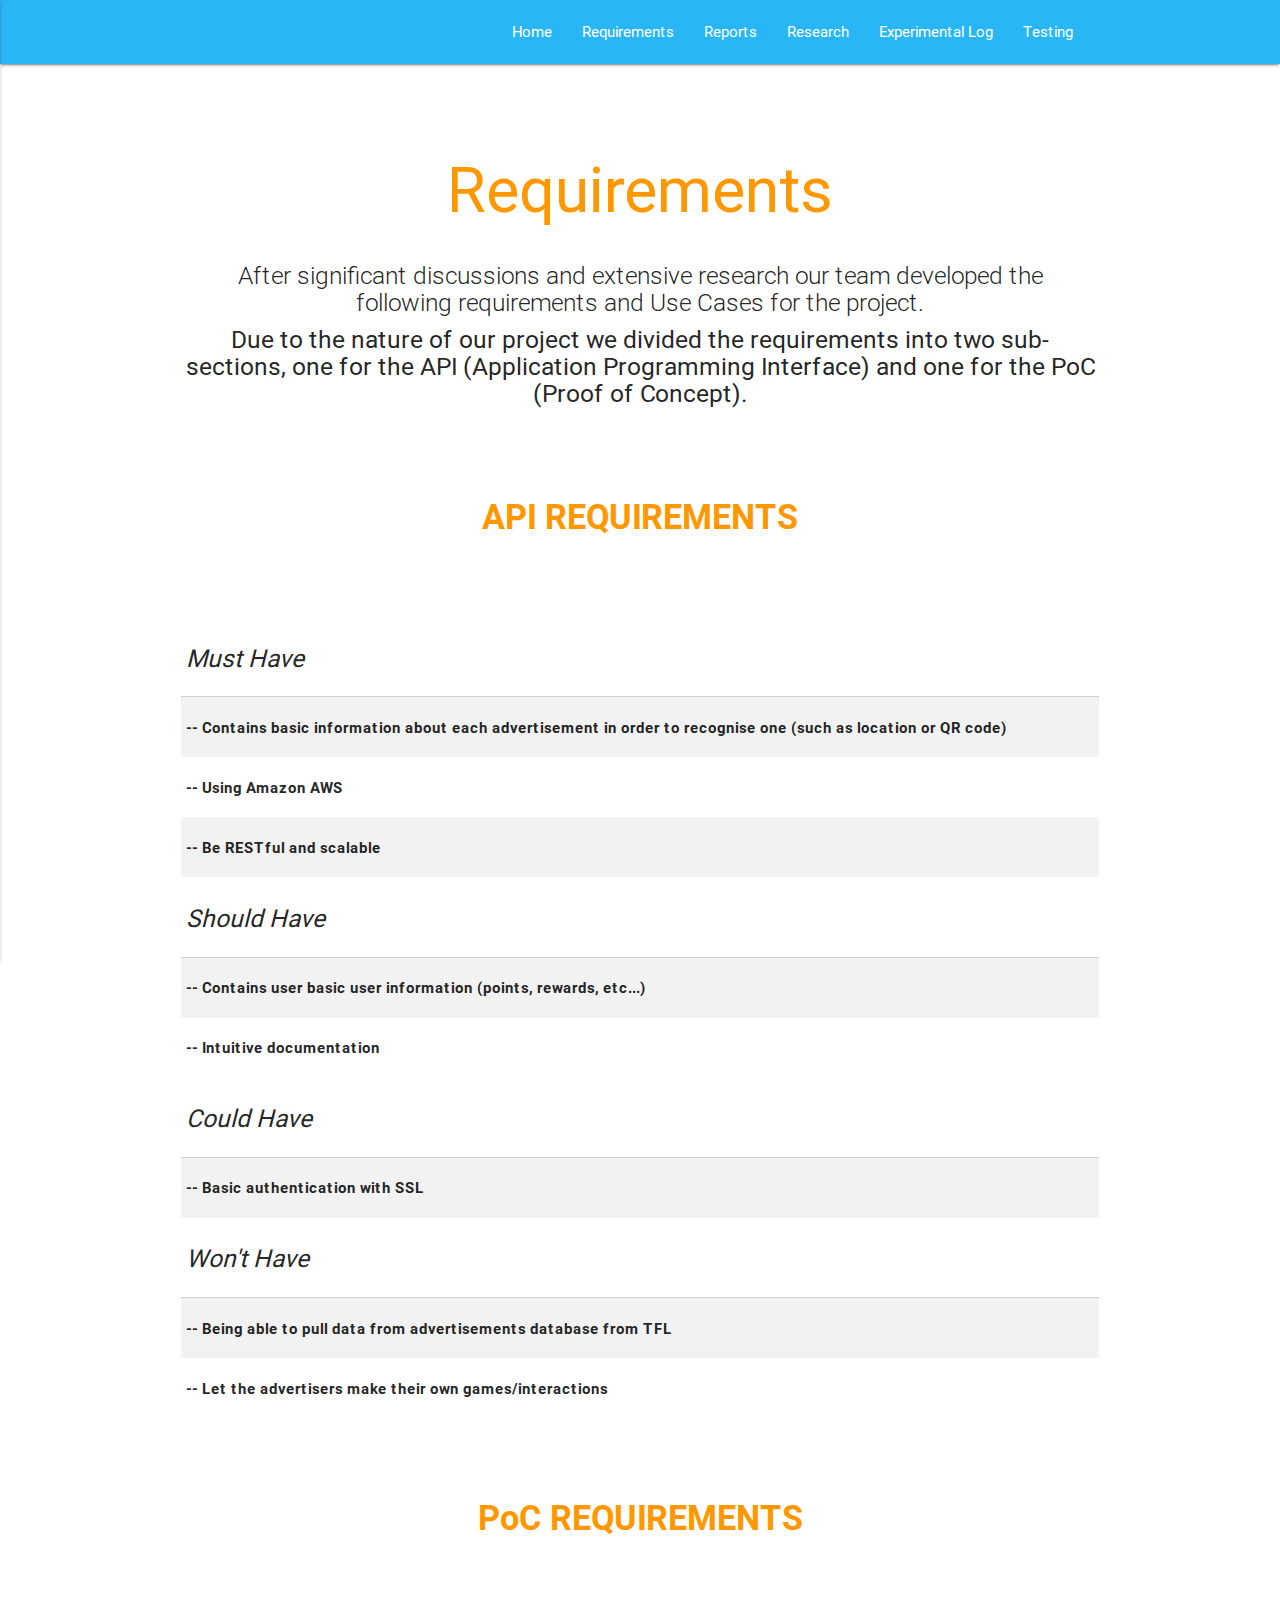
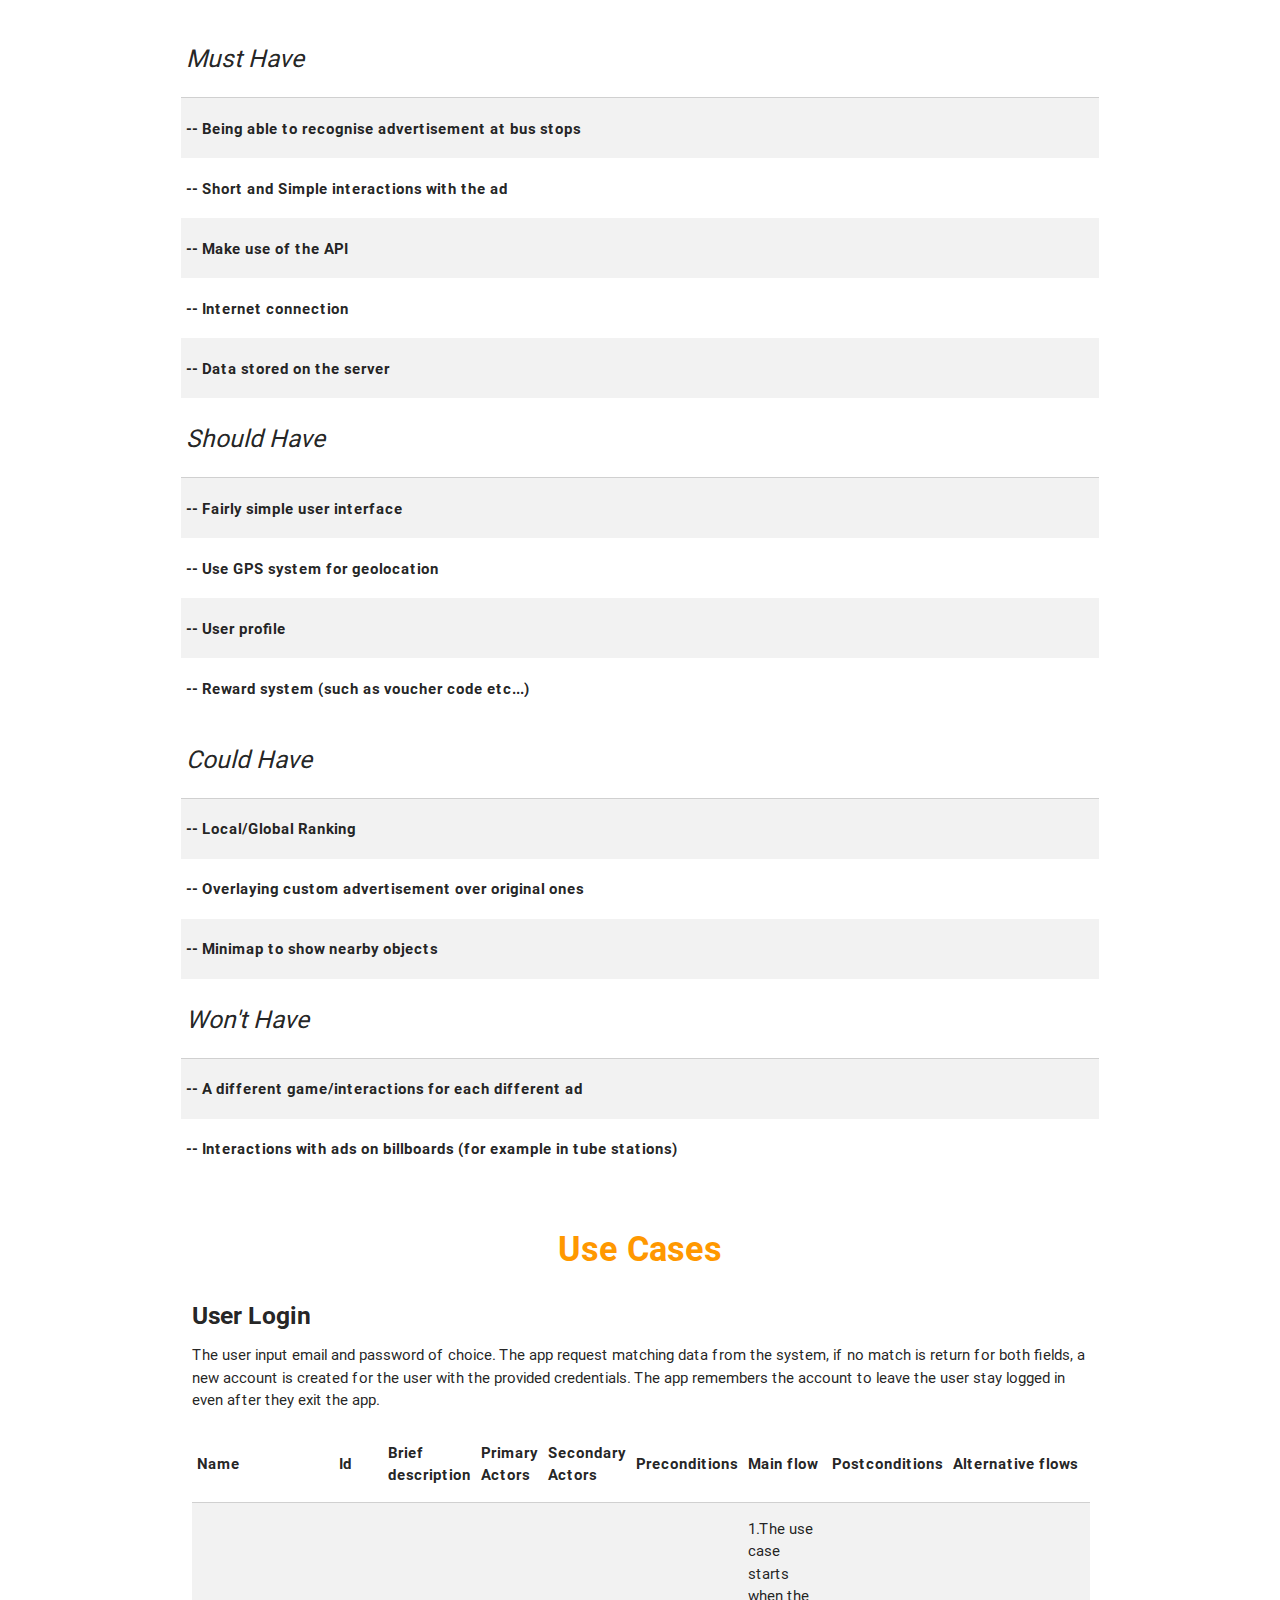
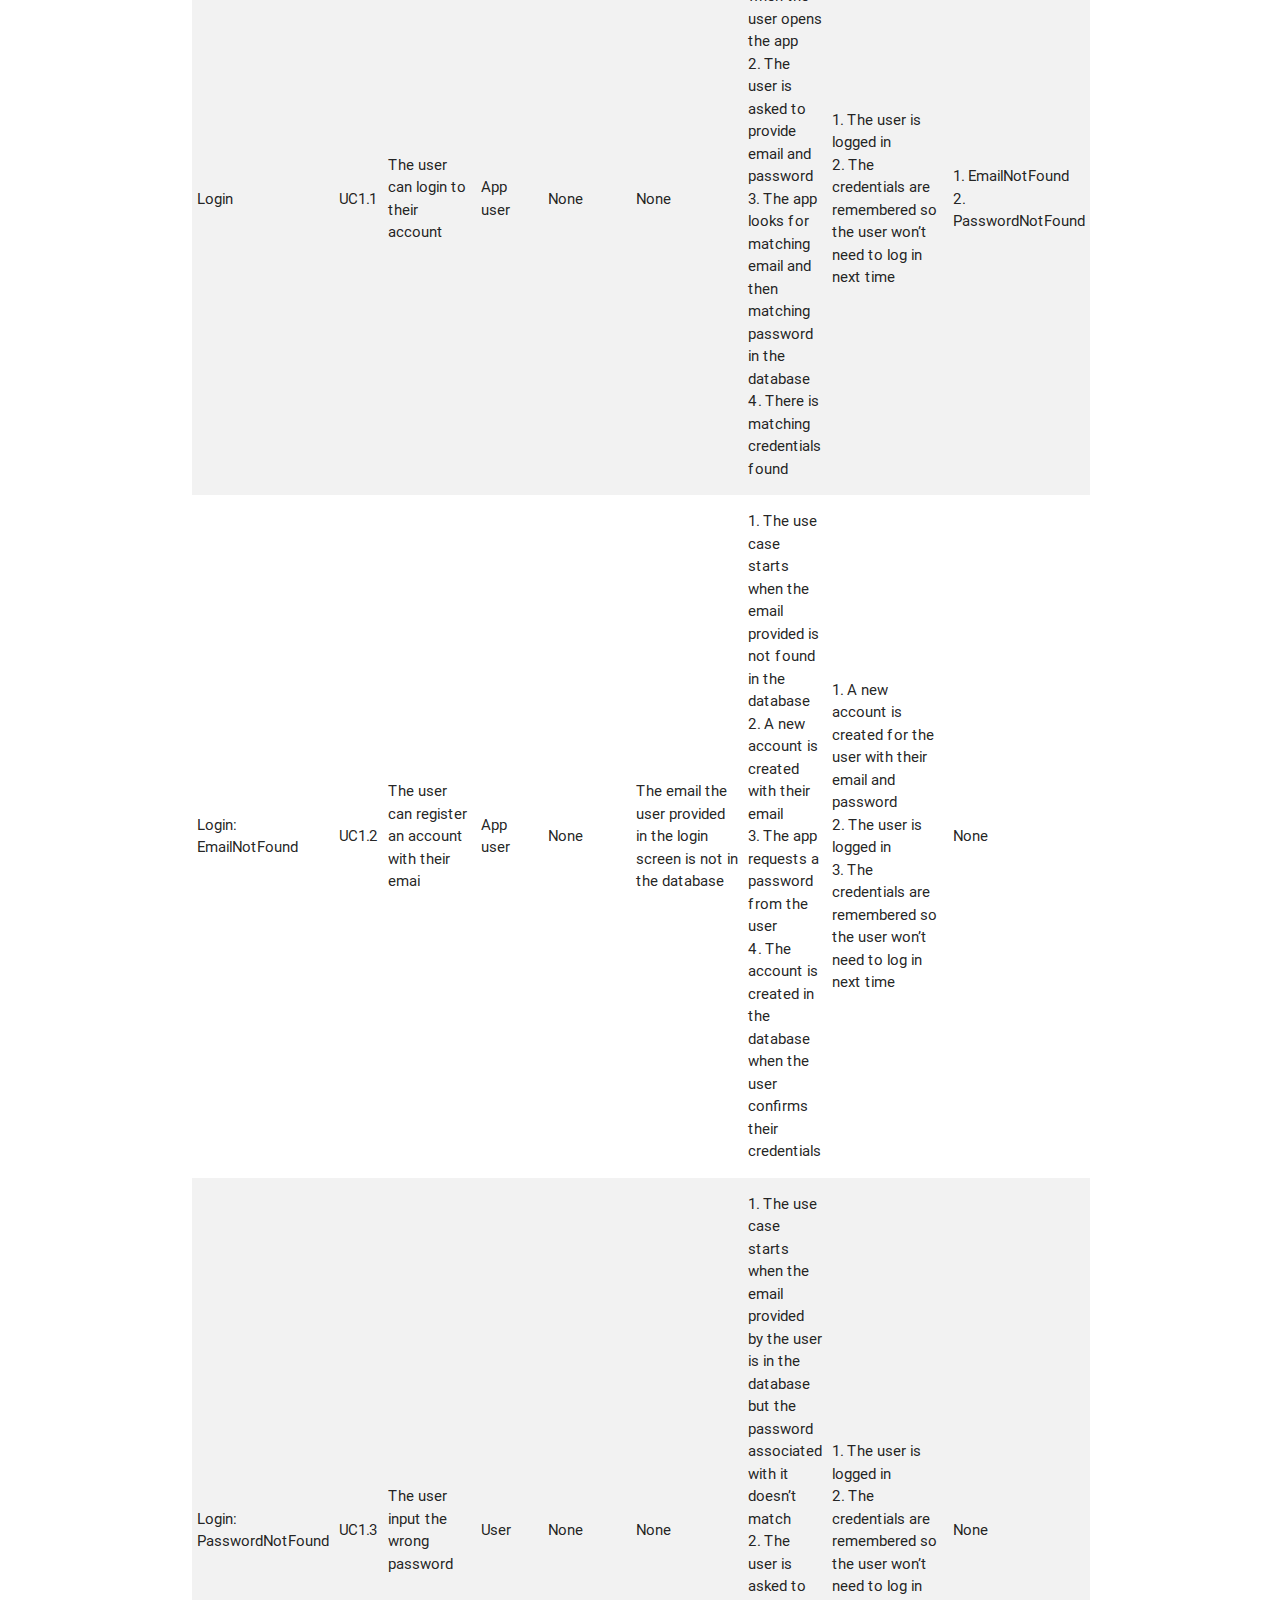
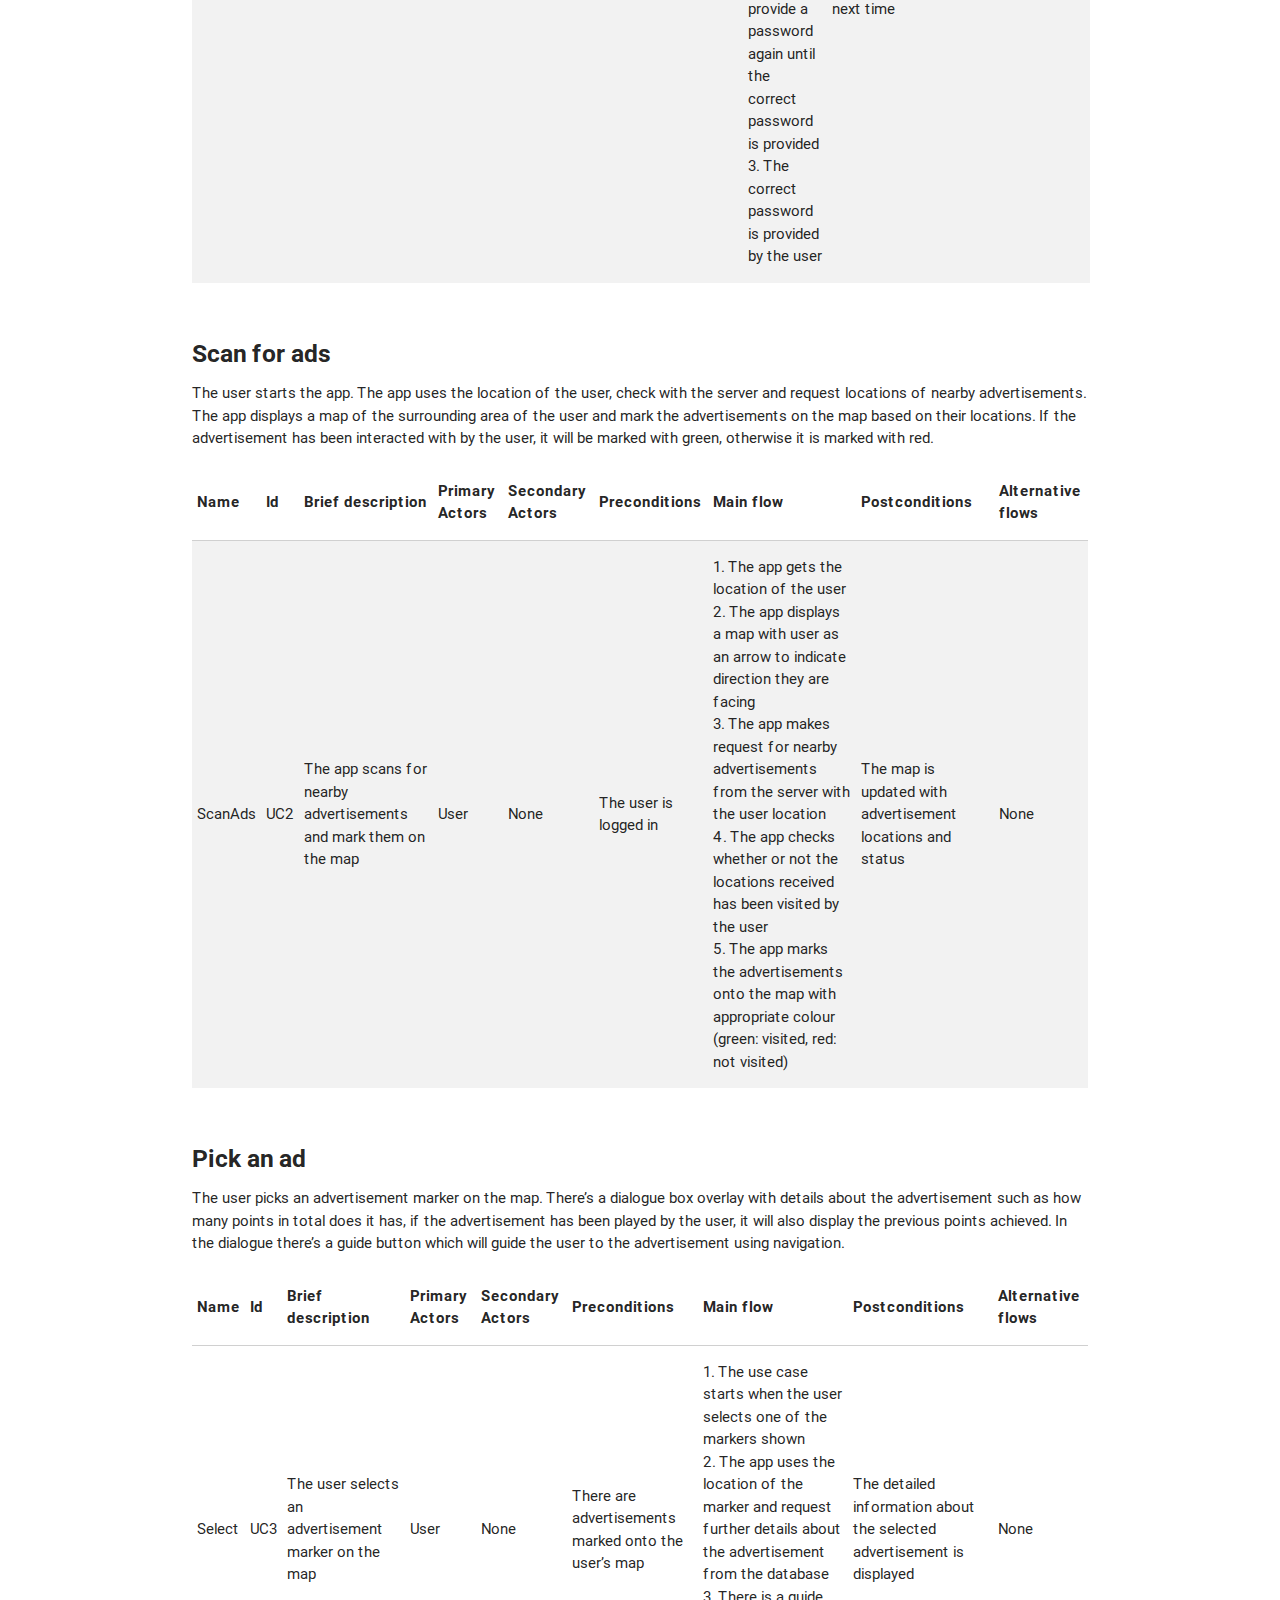
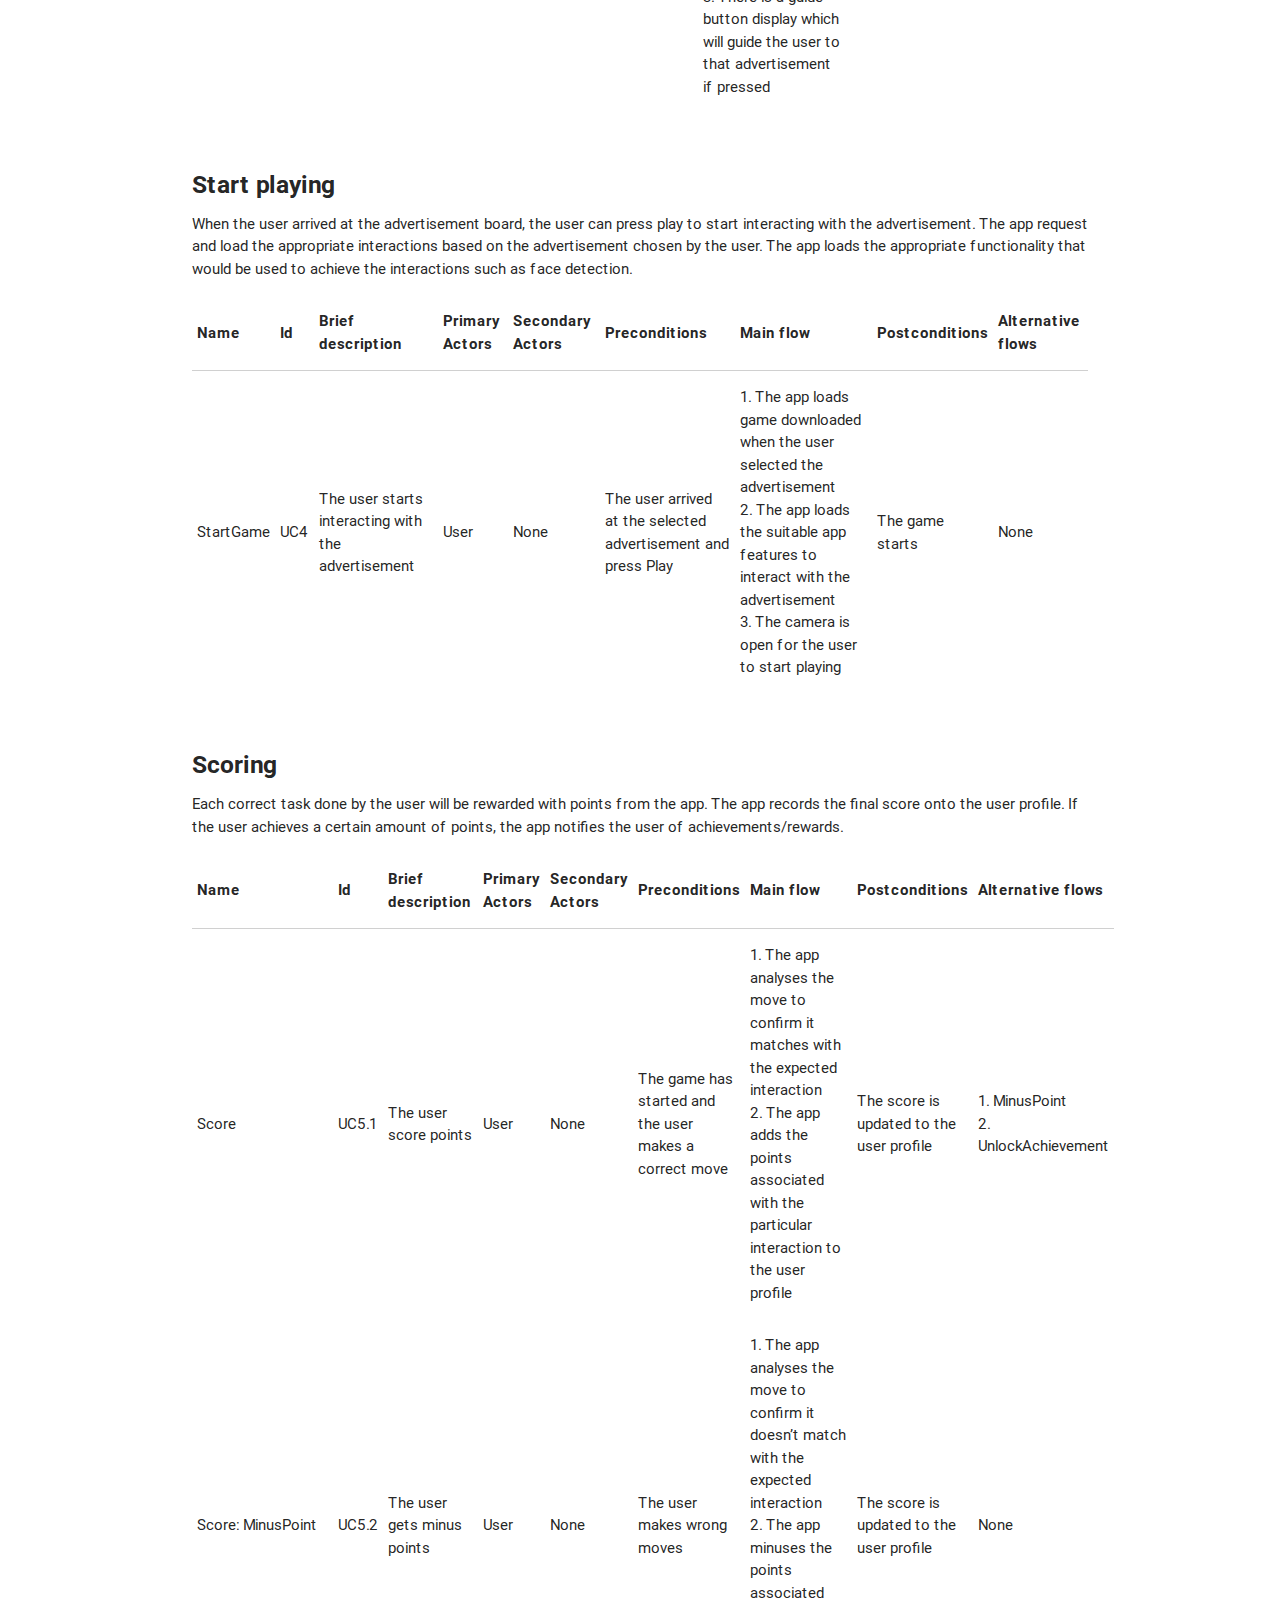
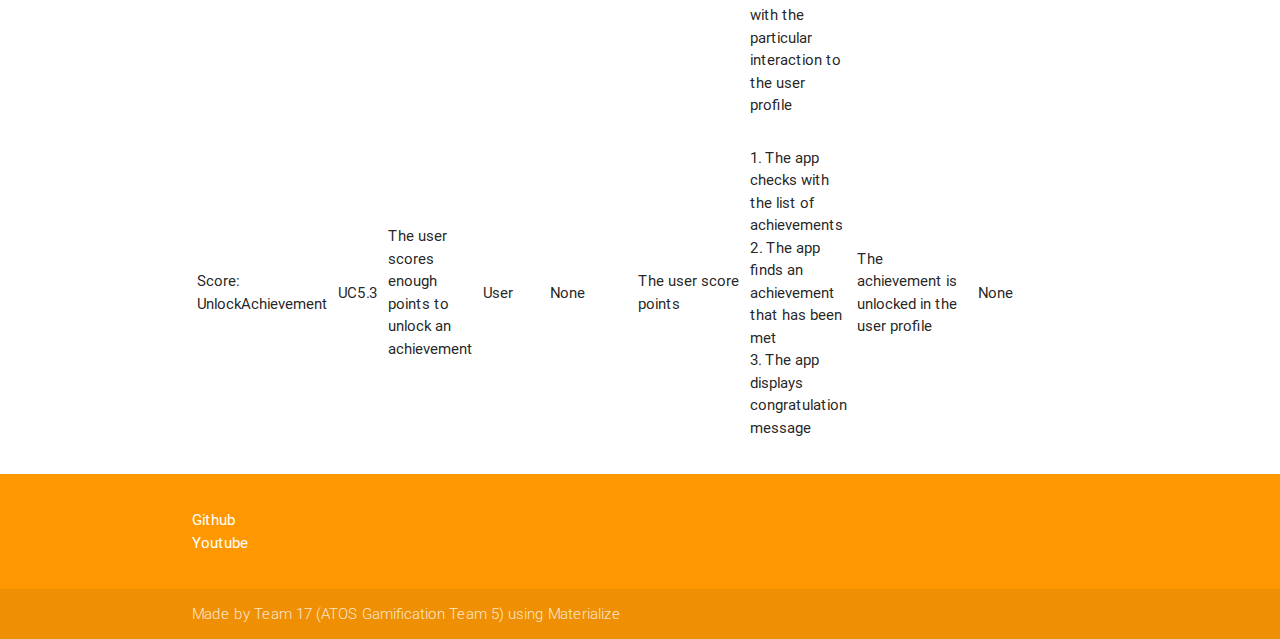
==== commit 94a0b658: "merge resolve" ====
--- a/requirements.html
+++ b/requirements.html
@@ -72,8 +72,8 @@
       <br><br>
       <h1 class="header center orange-text">Requirements</h1>
       <div class="row center">
-        <h5 class="header col s12 light">After discussing the project brief and key aspects of the system our team developed a list of requirements. These requirements were then assigned importance to help determine which srequireents are crucial for the completion of the system.</h5>
-        <br>
+        <h5 class="header col s12 light">After significant discussions and extensive research our team developed the following requirements and Use Cases for the project.</h5>
+        <br><br>
         <h5>Due to the nature of our project we divided the requirements into two sub-sections, one for the API (Application Programming Interface) and one for the PoC (Proof of Concept).</h5>
       </div>
       <br><br>
@@ -259,9 +259,247 @@
 
       </table>
     </div>
-
-    </div>
   </div>
+</div>
+
+<div class="section no-pad-bot" id="index-banner">
+  <div class="container">
+
+    <div class="row">
+      <div class="col s12 header center orange-text"><span class="flow-text"><h4><b>Use Cases</b></h4></span></div>
+
+    </div>
+    <h5><b>User Login</b></h5>
+    <p>The user input email and password of choice. The app request matching data from the system, if no match is return for both fields, a new account is created for the user with the provided credentials. The app remembers the account to leave the user stay logged in even after they exit the app.</P>
+
+      <table class="striped">
+        <thead>
+          <tr>
+            <th data-field="name">Name</th>
+            <th data-field="id">Id</th>
+            <th data-field="description">Brief description</th>
+            <th data-field="actor1">Primary Actors</th>
+            <th data-field="actor2">Secondary Actors</th>
+            <th data-field="precon">Preconditions</th>
+            <th data-field="mainflow">Main flow</th>
+            <th data-field="postcon">Postconditions</th>
+            <th data-field="altflow">Alternative flows</th>
+          </tr>
+        </thead>
+
+        <tbody>
+          
+          <tr>
+            <td>Login</td>
+            <td>UC1.1</td>
+            <td>The user can login to their account</td>
+            <td>App user</td>
+            <td>None</td>
+            <td>None</td>
+            <td>1.The use case starts when the user opens the app <br>2. The user is asked to provide email and password<br>3. The app looks for matching email and then matching password in the database<br>4. There is matching credentials found</td>
+            <td>1. The user is logged in<br>2. The credentials are remembered so the user won’t need to log in next time</td>
+            <td>1. EmailNotFound<br>2. PasswordNotFound</td>
+          </tr>
+          
+          <tr>
+            <td>Login: EmailNotFound</td>
+            <td>UC1.2</td>
+            <td>The user can register an account with their emai</td>
+            <td>App user</td>
+            <td>None</td>
+            <td>The email the user provided in the login screen is not in the database</td>
+            <td>1. The use case starts when the email provided is not found in the database<br>2. A new account is created with their email<br>3. The app requests a password from the user<br>4. The account is created in the database when the user confirms their credentials</td>
+            <td>1. A new account is created for the user with their email and password<br>2. The user is logged in<br>3. The credentials are remembered so the user won’t need to log in next time</td>
+            <td>None</td>
+          </tr>
+          
+          <tr>
+            <td>Login: PasswordNotFound</td>
+            <td>UC1.3</td>
+            <td>The user input the wrong password</td>
+            <td>User</td>
+            <td>None</td>
+            <td>None</td>
+            <td>1. The use case starts when the email provided by the user is in the database but the password associated with it doesn’t match<br>2. The user is asked to provide a password again until the correct password is provided<br>3. The correct password is provided by the user</td>
+            <td>1. The user is logged in<br>2. The credentials are remembered so the user won’t need to log in next time</td>
+            <td>None</td>
+          </tr>
+          </tbody>
+        </table>
+
+<br><br>
+
+        <h5><b>Scan for ads</b></h5>
+          <p>The user starts the app. The app uses the location of the user, check with the server and request locations of nearby advertisements. The app displays a map of the surrounding area of the user and mark the advertisements on the map based on their locations. If the advertisement has been interacted with by the user, it will be marked with green, otherwise it is marked with red.</P>
+
+        <table class="striped">
+        <thead>
+          <tr>
+            <th data-field="name">Name</th>
+            <th data-field="id">Id</th>
+            <th data-field="description">Brief description</th>
+            <th data-field="actor1">Primary Actors</th>
+            <th data-field="actor2">Secondary Actors</th>
+            <th data-field="precon">Preconditions</th>
+            <th data-field="mainflow">Main flow</th>
+            <th data-field="postcon">Postconditions</th>
+            <th data-field="altflow">Alternative flows</th>
+          </tr>
+        </thead>
+
+        <tbody>
+
+           <tr>
+            <td>ScanAds</td>
+            <td>UC2</td>
+            <td>The app scans for nearby advertisements and mark them on the map</td>
+            <td>User</td>
+            <td>None</td>
+            <td>The user is logged in</td>
+            <td>1. The app gets the location of the user<br>2. The app displays a map with user as an arrow to indicate direction they are facing<br>3. The app makes request for nearby advertisements from the server with the user location<br>4. The app checks whether or not the locations received has been visited by the user<br>5. The app marks the advertisements onto the map with appropriate colour (green: visited, red: not visited)</td>
+            <td>The map is updated with advertisement locations and status</td>
+            <td>None</td>
+          </tr>
+
+        </tbody>
+      </table>
+
+
+<br><br>
+
+        <h5><b>Pick an ad</b></h5>
+          <p>The user picks an advertisement marker on the map. There’s a dialogue box overlay with details about the advertisement such as how many points in total does it has, if the advertisement has been played by the user, it will also display the previous points achieved. In the dialogue there’s a guide button which will guide the user to the advertisement using navigation.</P>
+
+      <table>
+        <thead>
+          <tr>
+            <th data-field="name">Name</th>
+            <th data-field="id">Id</th>
+            <th data-field="description">Brief description</th>
+            <th data-field="actor1">Primary Actors</th>
+            <th data-field="actor2">Secondary Actors</th>
+            <th data-field="precon">Preconditions</th>
+            <th data-field="mainflow">Main flow</th>
+            <th data-field="postcon">Postconditions</th>
+            <th data-field="altflow">Alternative flows</th>
+          </tr>
+        </thead>
+
+        <tbody>
+
+          <tr>
+            <td>Select</td>
+            <td>UC3</td>
+            <td>The user selects an advertisement marker on the map</td>
+            <td>User</td>
+            <td>None</td>
+            <td>There are advertisements marked onto the user’s map</td>
+            <td>1. The use case starts when the user selects one of the markers shown<br>2. The app uses the location of the marker and request further details about the advertisement from the database<br>3. There is a guide button display which will guide the user to that advertisement if pressed</td>
+            <td>The detailed information about the selected advertisement is displayed</td>
+            <td>None</td>
+          </tr>
+          
+          </tbody>
+        </table>
+
+<br><br>
+
+        <h5><b>Start playing</b></h5>
+          <p>When the user arrived at the advertisement board, the user can press play to start interacting with the advertisement. The app request and load the appropriate interactions based on the advertisement chosen by the user. The app loads the appropriate functionality that would be used to achieve the interactions such as face detection.</P>
+            <table>
+              <thead>
+                 <tr>
+            <th data-field="name">Name</th>
+            <th data-field="id">Id</th>
+            <th data-field="description">Brief description</th>
+            <th data-field="actor1">Primary Actors</th>
+            <th data-field="actor2">Secondary Actors</th>
+            <th data-field="precon">Preconditions</th>
+            <th data-field="mainflow">Main flow</th>
+            <th data-field="postcon">Postconditions</th>
+            <th data-field="altflow">Alternative flows</th>
+          </tr>
+              </thead>
+              
+              <tbody>
+
+          <tr>
+            <td>StartGame</td>
+            <td>UC4</td>
+            <td>The user starts interacting with the advertisement</td>
+            <td>User</td>
+            <td>None</td>
+            <td>The user arrived at the selected advertisement and press Play</td>
+            <td>1. The app loads game downloaded when the user selected the advertisement<br>2. The app loads the suitable app features to interact with the advertisement<br>3. The camera is open for the user to start playing</td>
+            <td>The game starts</td>
+            <td>None</td>
+          </tr>
+          </tbody>
+        </table>
+
+<br><br>
+
+        <h5><b>Scoring</b></h5>
+          <p>Each correct task done by the user will be rewarded with points from the app. The app records the final score onto the user profile. If the user achieves a certain amount of points, the app notifies the user of achievements/rewards.</P>
+            <table>
+              <thead>
+                 <tr>
+            <th data-field="name">Name</th>
+            <th data-field="id">Id</th>
+            <th data-field="description">Brief description</th>
+            <th data-field="actor1">Primary Actors</th>
+            <th data-field="actor2">Secondary Actors</th>
+            <th data-field="precon">Preconditions</th>
+            <th data-field="mainflow">Main flow</th>
+            <th data-field="postcon">Postconditions</th>
+            <th data-field="altflow">Alternative flows</th>
+          </tr>
+              </thead>
+              
+              <tbody>
+
+          <tr>
+            <td>Score</td>
+            <td>UC5.1</td>
+            <td>The user score points</td>
+            <td>User</td>
+            <td>None</td>
+            <td>The game has started and the user makes a correct move</td>
+            <td>1. The app analyses the move to confirm it matches with the expected interaction<br>2. The app adds the points associated with the particular interaction to the user profile</td>
+            <td>The score is updated to the user profile</td>
+            <td>1. MinusPoint<br>2. UnlockAchievement</td>
+          </tr>
+          
+          <tr>
+            <td>Score: MinusPoint</td>
+            <td>UC5.2</td>
+            <td>The user gets minus points</td>
+            <td>User</td>
+            <td>None</td>
+            <td>The user makes wrong moves</td>
+            <td>1. The app analyses the move to confirm it doesn’t match with the expected interaction<br>2. The app minuses the points associated with the particular interaction to the user profile</td>
+            <td>The score is updated to the user profile</td>
+            <td>None</td>
+          </tr>
+          
+          <tr>
+            <td>Score: UnlockAchievement</td>
+            <td>UC5.3</td>
+            <td>The user scores enough points to unlock an achievement</td>
+            <td>User</td>
+            <td>None</td>
+            <td>The user score points</td>
+            <td>1. The app checks with the list of achievements<br>2. The app finds an achievement that has been met<br>3. The app displays congratulation message</td>
+            <td>The achievement is unlocked in the user profile</td>
+            <td>None</td>
+          </tr>
+
+        </tbody>
+      </table>
+    </div>
+  </div>
+</div>
+
 
  
  <footer class="page-footer orange">
